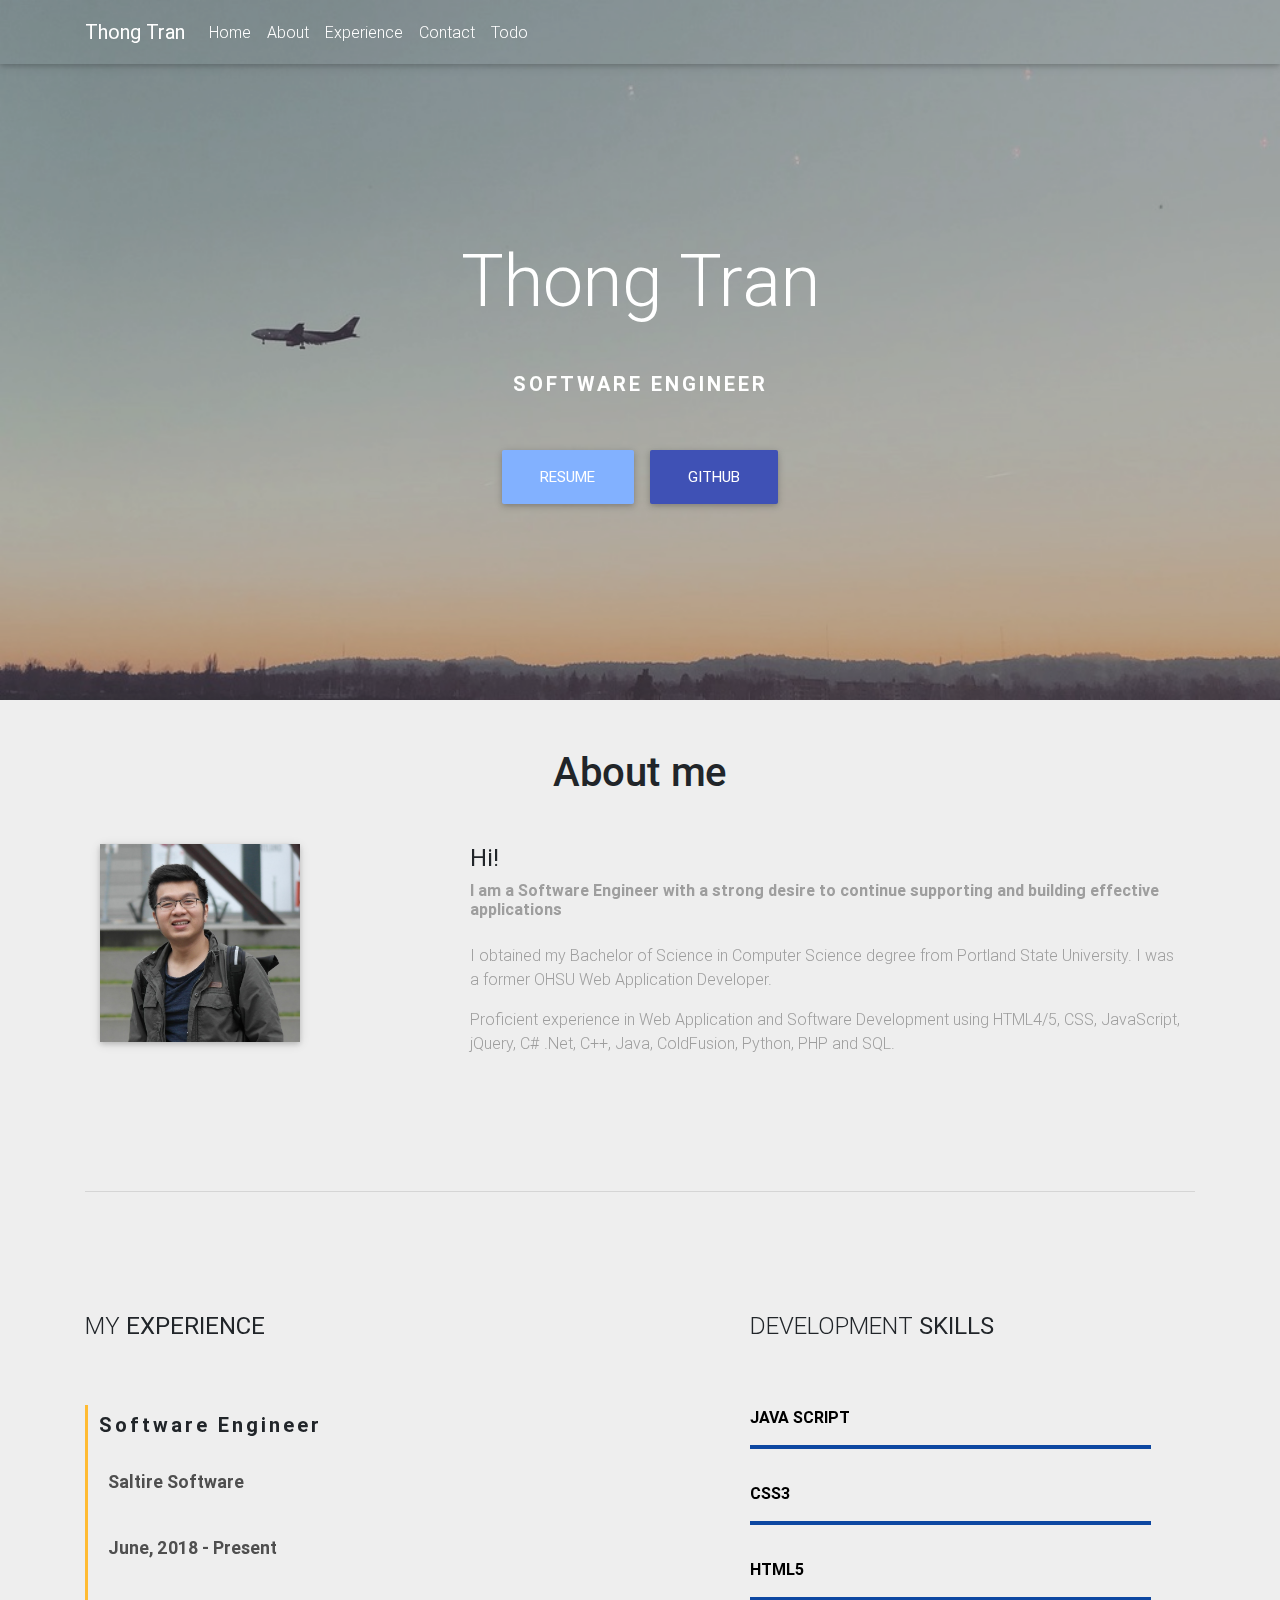
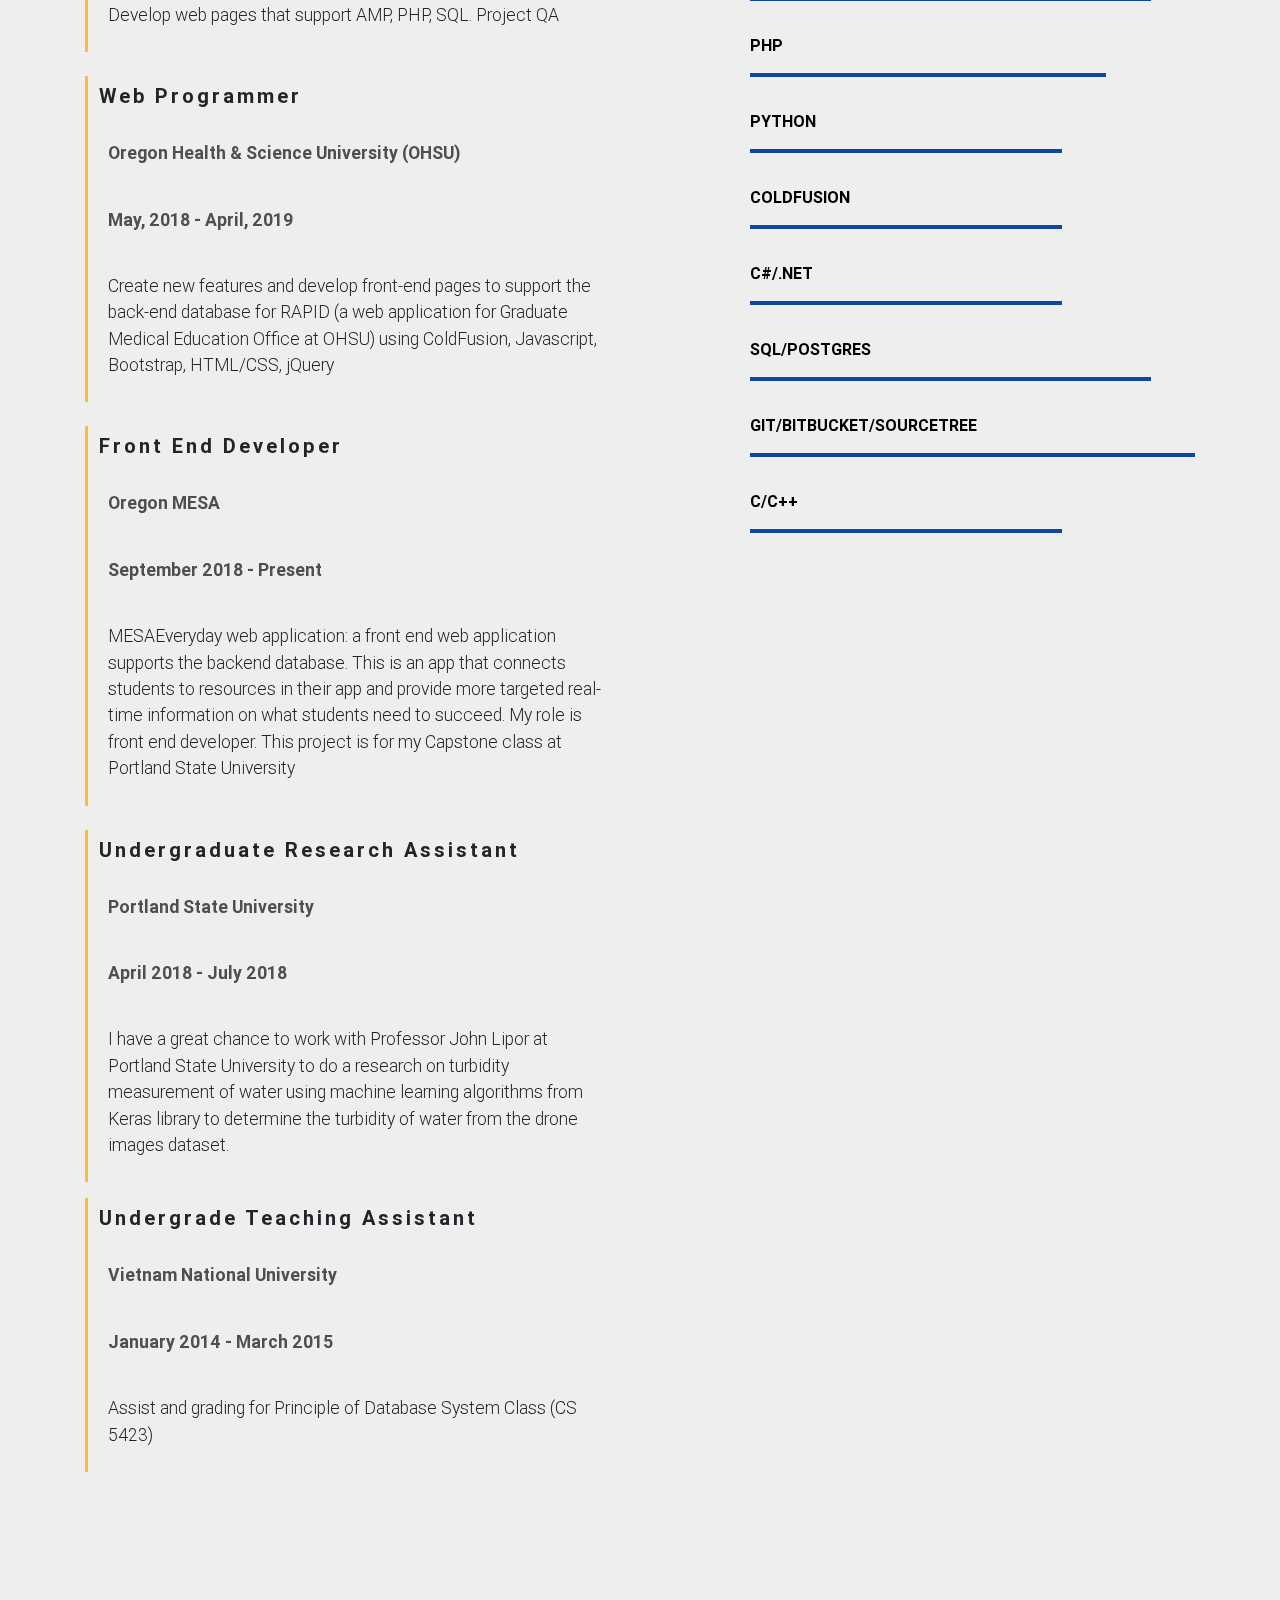
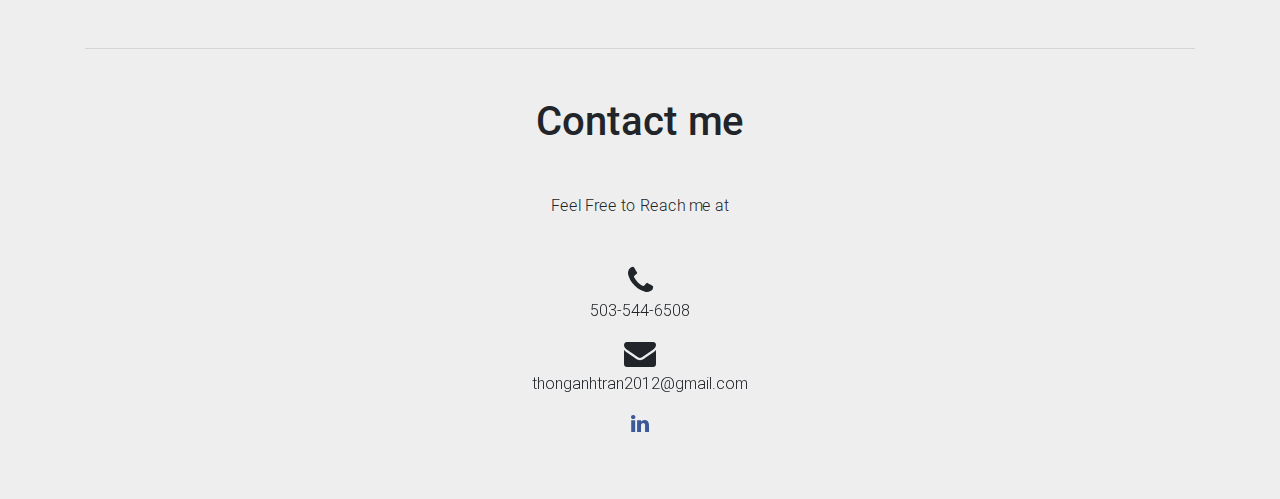
==== index.html @ 439d0660 "add link to todo app" ====
<!DOCTYPE html>
<html lang="en">

<head>
    <meta charset="utf-8">
    <meta name="viewport" content="width=device-width, initial-scale=1, shrink-to-fit=no">
    <meta http-equiv="x-ua-compatible" content="ie=edge">
    <title>Thong Tran Website</title>
    <!-- Font Awesome -->
    <link rel="stylesheet" href="font-awesome-4.7.0/css/font-awesome.min.css">
    <!-- Bootstrap core CSS -->
    <link href="css/bootstrap.min.css" rel="stylesheet">
    <!-- Material Design Bootstrap -->
    <link href="css/mdb.min.css" rel="stylesheet">
    <!-- Your custom styles (optional) -->
    <link href="css/style.css" rel="stylesheet">

    <style>
        html,
        body,
        header,
        .jarallax {
          height: 700px;
        }

        .job-title {
            margin-left: 10px;
        }

        @media (max-width: 740px) {
          html,
          body,
          header,
          .jarallax {
            height: 100vh;
          }
          .col-md-8 {
            margin-top: 20px;
          }
        }

        @media (min-width: 800px) and (max-width: 850px) {
          html,
          body,
          header,
          .jarallax {
            height: 100vh;
          }
        }

        @media (min-width: 560px) and (max-width: 650px) {
          header .jarallax h1 {
            margin-bottom: 1.5rem !important;
          }
          header .jarallax h5 {
            margin-bottom: 1.5rem !important;
          }
        }

        .top-nav-collapse {
            background-color: #3f51b5!important;
        }
        .navbar:not(.top-nav-collapse) {
            background: transparent!important;
        }
        @media (max-width: 768px) {
            .navbar:not(.top-nav-collapse) {
                background: #3f51b5!important;
            }
        }
        @media (min-width: 800px) and (max-width: 850px) {
            .navbar:not(.top-nav-collapse) {
                background: #3f51b5!important;
            }
        }
        h5 {
            letter-spacing: 3px;
        }
    </style>
</head>

<body>

    <!--Main Navigation-->
    <header>

        <!--Navbar-->
        <nav class="navbar navbar-expand-lg navbar-dark fixed-top scrolling-navbar">
            <div class="container smooth-scroll">
                <a class="navbar-brand" href="#"><strong>Thong Tran</strong></a>
                <button class="navbar-toggler" type="button" data-toggle="collapse" data-target="#navbarSupportedContent-7" aria-controls="navbarSupportedContent-7" aria-expanded="false" aria-label="Toggle navigation">
                    <span class="navbar-toggler-icon"></span>
                </button>
                <div class="collapse navbar-collapse" id="navbarSupportedContent-7">
                    <ul class="navbar-nav mr-auto">
                        <li class="nav-item">
                            <a class="nav-link" href="#home">Home</a>
                        </li>
                        <li class="nav-item">
                            <a class="nav-link" href="#team" data-offset="60">About</a>
                        </li>
                        <li class="nav-item">
                            <a class="nav-link" href="#experience" data-offset="60">Experience</a>
                        </li>
                        <li class="nav-item">
                            <a class="nav-link" href="#contact" data-offset="60">Contact</a>
                        </li>
                        <li class="nav-item">
                            <a class="nav-link" href="todo/index.html" data-offset="60">Todo</a>
                        </li>
                    </ul>
                </div>
            </div>
        </nav>
        <!--/.Navbar-->

        <!-- Intro Section -->
        <div id="home" class="view jarallax" data-jarallax='{"speed": 0.2}' style="background-image: url(img/cover.jpg); background-repeat: no-repeat; background-size: cover; background-position: center center;">
            <div class="mask rgba-stylish-light">
              <div class="container h-100 d-flex justify-content-center align-items-center">
                  <div class="row pt-5 mt-3">
                      <div class="col-md-12 mb-3">
                          <div class="intro-info-content text-center">
                              <h1 class="display-3 white-text mb-5 wow fadeInDown" data-wow-delay="0.3s">Thong Tran</h1>
                              <h5 class="text-uppercase white-text mb-5 font-weight-bold wow fadeInDown" data-wow-delay="0.3s">Software Engineer</h5>
                              <a href="https://docs.google.com/document/d/1NX7FctAoQpxr3DlKeBnTtZ0yhEHDxp3qQtQ1vEGj-Fg/edit?usp=sharing" class="btn btn-light-blue btn-lg wow fadeInDown" data-wow-delay="0.3s">Resume</a>
                              <a href="https://github.com/tranthon" class="btn btn-indigo btn-lg wow fadeInDown" data-wow-delay="0.3s">Github</a>
                          </div>
                      </div>
                  </div>
              </div>
            </div>
          </div>
        <!--/.Intro Section -->
    </header>
    <!--Main Navigation-->

    <!-- Main Layout -->
    <main>

        <div class="container">

            <!-- Section: Team v.3 -->
            <section id="team" class="section team-section pb-4 wow fadeIn" data-wow-delay="0.3s">

                <!-- Section heading -->
                <h2 class="text-center my-5 h1">About me</h2>
                <!-- Section description -->
                <p class="text-center mb-5 w-responsive mx-auto"></p>

                <!-- Grid row -->
                <div class="row mb-lg-4 text-center text-md-left">

                    <!-- Grid column -->
                    <div class="col-lg-12 col-md-12 mb-4">

                        <div class="col-md-3 float-left">
                            <div class="avatar mx-auto">
                                <img src="img/SAM_2305-edited.jpg" class="z-depth-1" alt="First sample avatar image">
                            </div>
                        </div>

                        <div class="col-md-8 float-right">
                            <h4><strong>Hi!</strong></h4>
                            <h6 class="font-weight-bold grey-text mb-4">I am a Software Engineer with a strong desire to continue supporting and building effective applications</h6>
                            <p class="grey-text">I obtained my Bachelor of Science in Computer Science degree from Portland State University. I was a former OHSU Web Application Developer. </p>
                            <p class="grey-text">Proficient experience in Web Application and Software Development using HTML4/5, CSS, JavaScript, jQuery, C# .Net, C++, Java, ColdFusion, Python, PHP and SQL. </p>
                        </div>

                    </div>
                    <!-- Grid column -->

                </div>
                <!-- Grid row -->

            </section>
            <!-- Section: Team v.3 -->

            <hr class="my-5">

            <!-- Section: Contact v.2 -->
            <section id="experience" class="section pb-5 wow fadeIn" data-wow-delay="0.3s">

                <!-- First row -->
                    <div class="row py-5">

                        <!--First column-->
                        <div class="col-lg-6 col-md-12 mb-3 wow fadeIn" data-wow-delay="0.4s">

                        <!--Section heading-->
                        <div class="d-flex justify-content-start">
                            <h4 class="text-center text-uppercase mb-5 pb-3 mt-4 wow fadeIn" data-wow-delay="0.2s">My <strong>Experience</strong></h4>
                        </div>

                                <!--Description-->
                                <blockquote class="blockquote bq-warning mb-4">
                                    <div class="row">
                                        <h5 class="job-title font-weight-bold mb-3">Software Engineer</h5>
                                    </div>
                                    <p class="font-weight-bold ml-1 dark-grey-text mb-2">Saltire Software</p>
                                    <p class="font-weight-bold ml-1 dark-grey-text mb-2">June, 2018 - Present</p>
                                    <p class="mb-0 ml-1 light-grey-text">Develop web pages that support AMP, PHP, SQL. Project QA</p>
                                </blockquote>
                                <blockquote class="blockquote bq-warning mb-4">
                                    <div class="row"> 
                                        <h5 class="job-title font-weight-bold mb-3">Web Programmer</h5>
                                    </div>
                                    <p class="font-weight-bold ml-1 dark-grey-text mb-2">Oregon Health & Science University (OHSU)</p>
                                    <p class="font-weight-bold ml-1 dark-grey-text mb-2">May, 2018 - April, 2019</p>
                                    <p class="mb-0 ml-1 light-grey-text">Create new features and develop front-end pages to support the back-end database for RAPID (a web application for Graduate Medical Education Office at OHSU) using ColdFusion, Javascript, Bootstrap, HTML/CSS, jQuery </p>
                                </blockquote>

                                <blockquote class="blockquote bq-warning mt-1 mb-4">
                                    <div class="row">
                                        <h5 class="job-title font-weight-bold mb-3">Front End Developer</h5> </div>
                                    <p class="font-weight-bold ml-1 dark-grey-text mb-2">Oregon MESA</p>    
                                    <p class="font-weight-bold ml-1 dark-grey-text mb-2">September 2018 - Present</p>
                                    <p class="mb-0 ml-1 light-grey-text">MESAEveryday web application: a front end web application supports the backend database. This is an app that connects students to resources in their app and provide more targeted real-time information on what students need to succeed. My role is front end developer. This project is for my Capstone class at Portland State University</p>
                                </blockquote>

                                <blockquote class="blockquote bq-warning">
                                    <div class="row">
                                        <h5 class="job-title font-weight-bold mb-3">Undergraduate Research Assistant</h5> </div>
                                    <p class="font-weight-bold ml-1 dark-grey-text mb-2">Portland State University</p>
                                    <p class="font-weight-bold ml-1 dark-grey-text mb-2"><strong>April 2018 - July 2018</strong></p>
                                    <p class="mb-0 ml-1 light-grey-text">I have a great chance to work with Professor John Lipor at Portland State University to do a research on turbidity measurement of water using machine learning algorithms from Keras library to determine the turbidity of water from the drone images dataset.</p>
                                </blockquote>
                                <blockquote class="blockquote bq-warning">
                                    <div class="row">
                                        <h5 class="job-title font-weight-bold mb-3">Undergrade Teaching Assistant</h5> </div>
                                    <p class="font-weight-bold ml-1 dark-grey-text mb-2">Vietnam National University</p>
                                    <p class="font-weight-bold ml-1 dark-grey-text mb-2"><strong>January 2014 - March 2015</strong></p>
                                    <p class="mb-0 ml-1 light-grey-text">Assist and grading for Principle of Database System Class (CS 5423)</p>
                                </blockquote>

                        </div>
                        <!--/First column-->

                        <!--Second column-->
                        <div class="col-lg-5 offset-lg-1 col-md-12 mb-4 wow fadeIn" data-wow-delay="0.4s">

                        <!--Second heading-->
                        <div class="d-flex justify-content-start">
                            <h4 class="text-center text-uppercase mb-5 pb-3 mt-4 wow fadeIn" data-wow-delay="0.2s">Development <strong>Skills</strong></h4>
                        </div>

                            <!--Description-->
                            <p class="black-text text-uppercase font-weight-bold" align="justify">Java Script</p>
                                <div class="md-progress">
                                    <div class="progress-bar" role="progressbar" style="width: 90%" aria-valuenow="25" aria-valuemin="0" aria-valuemax="100"></div>
                                </div>

                            <p class="black-text text-uppercase font-weight-bold pt-3" align="justify">CSS3</p>
                                <div class="md-progress">
                                    <div class="progress-bar" role="progressbar" style="width: 90%" aria-valuenow="25" aria-valuemin="0" aria-valuemax="100"></div>
                                </div>

                            <p class="black-text text-uppercase font-weight-bold pt-3" align="justify">HTML5</p>
                                <div class="md-progress">
                                    <div class="progress-bar" role="progressbar" style="width: 90%" aria-valuenow="25" aria-valuemin="0" aria-valuemax="100"></div>
                                </div>

                            <p class="black-text text-uppercase font-weight-bold pt-3" align="justify">PHP</p>
                                <div class="md-progress">
                                    <div class="progress-bar" role="progressbar" style="width: 80%" aria-valuenow="25" aria-valuemin="0" aria-valuemax="100"></div>
                                </div>


                            <p class="black-text text-uppercase font-weight-bold pt-3" align="justify">Python</p>
                                <div class="md-progress">
                                    <div class="progress-bar" role="progressbar" style="width: 70%" aria-valuenow="25" aria-valuemin="0" aria-valuemax="100"></div>
                                </div>

                            <p class="black-text text-uppercase font-weight-bold pt-3" align="justify">ColdFusion</p>
                                <div class="md-progress">
                                    <div class="progress-bar" role="progressbar" style="width: 70%" aria-valuenow="25" aria-valuemin="0" aria-valuemax="100"></div>
                                </div>

                            <p class="black-text text-uppercase font-weight-bold pt-3" align="justify">C#/.NET</p>
                                <div class="md-progress">
                                    <div class="progress-bar" role="progressbar" style="width: 70%" aria-valuenow="25" aria-valuemin="0" aria-valuemax="100"></div>
                                </div>

                            <p class="black-text text-uppercase font-weight-bold pt-3" align="justify">SQL/Postgres</p>
                                <div class="md-progress">
                                    <div class="progress-bar" role="progressbar" style="width: 90%" aria-valuenow="25" aria-valuemin="0" aria-valuemax="100"></div>
                                </div>

                            <p class="black-text text-uppercase font-weight-bold pt-3" align="justify">Git/Bitbucket/Sourcetree</p>
                                <div class="md-progress">
                                    <div class="progress-bar" role="progressbar" style="width: 100%" aria-valuenow="25" aria-valuemin="0" aria-valuemax="100"></div>
                                </div>

                            <p class="black-text text-uppercase font-weight-bold pt-3" align="justify">C/C++</p>
                                <div class="md-progress">
                                    <div class="progress-bar" role="progressbar" style="width: 70%" aria-valuenow="25" aria-valuemin="0" aria-valuemax="100"></div>
                                </div>

                        </div>
                        <!--/Second column-->

                    </div>
                    <!--/First row-->

            </section>
            <!-- Section: Contact v.2 -->

            <hr class="my-5">

            <!-- Section: Contact v.2 -->
            <section id="contact" class="section pb-5 wow fadeIn" data-wow-delay="0.3s">

                <!-- Section heading -->
                <h2 class="text-center my-5 h1">Contact me</h2>
                <!-- Section description -->
                <p class="text-center mb-5 w-responsive mx-auto">Feel Free to Reach me at</p>

                <div class="row">

                    <!-- Grid column -->
                    <div class="col-md-12 col-xl-12">
                        <ul class="contact-icons list-unstyled text-center">
                            <li><i class="fa fa-phone fa-2x"></i>
                                <p><a>503-544-6508</a></p>
                            </li>

                            <li><i class="fa fa-envelope fa-2x"></i>
                                <p><a>thonganhtran2012@gmail.com</a></p>
                            </li>
                            <li>
                                <p><a href="https://www.linkedin.com/in/tranthon" class="p-2 m-2 fa-lg fb-ic"><i class="fa fa-linkedin"> </i></a></p>
                            </li>
                        </ul>
                    </div>
                    <!-- Grid column -->

                </div>

            </section>
            <!-- Section: Contact v.2 -->

        </div>

    </main>
    <!-- Main Layout -->

    <!-- SCRIPTS -->
    <!-- JQuery -->
    <script type="text/javascript" src="js/jquery-3.3.1.min.js"></script>
    <!-- Bootstrap tooltips -->
    <script type="text/javascript" src="js/popper.min.js"></script>
    <!-- Bootstrap core JavaScript -->
    <script type="text/javascript" src="js/bootstrap.min.js"></script>
    <!-- MDB core JavaScript -->
    <script type="text/javascript" src="js/mdb.min.js"></script>

    <script>
        new WOW().init();

        // MDB Lightbox Init
        $(function () {
            $("#mdb-lightbox-ui").load("mdb-addons/mdb-lightbox-ui.html");
        });

    </script>

    <div class="hiddendiv common"></div>
</body>

</html>
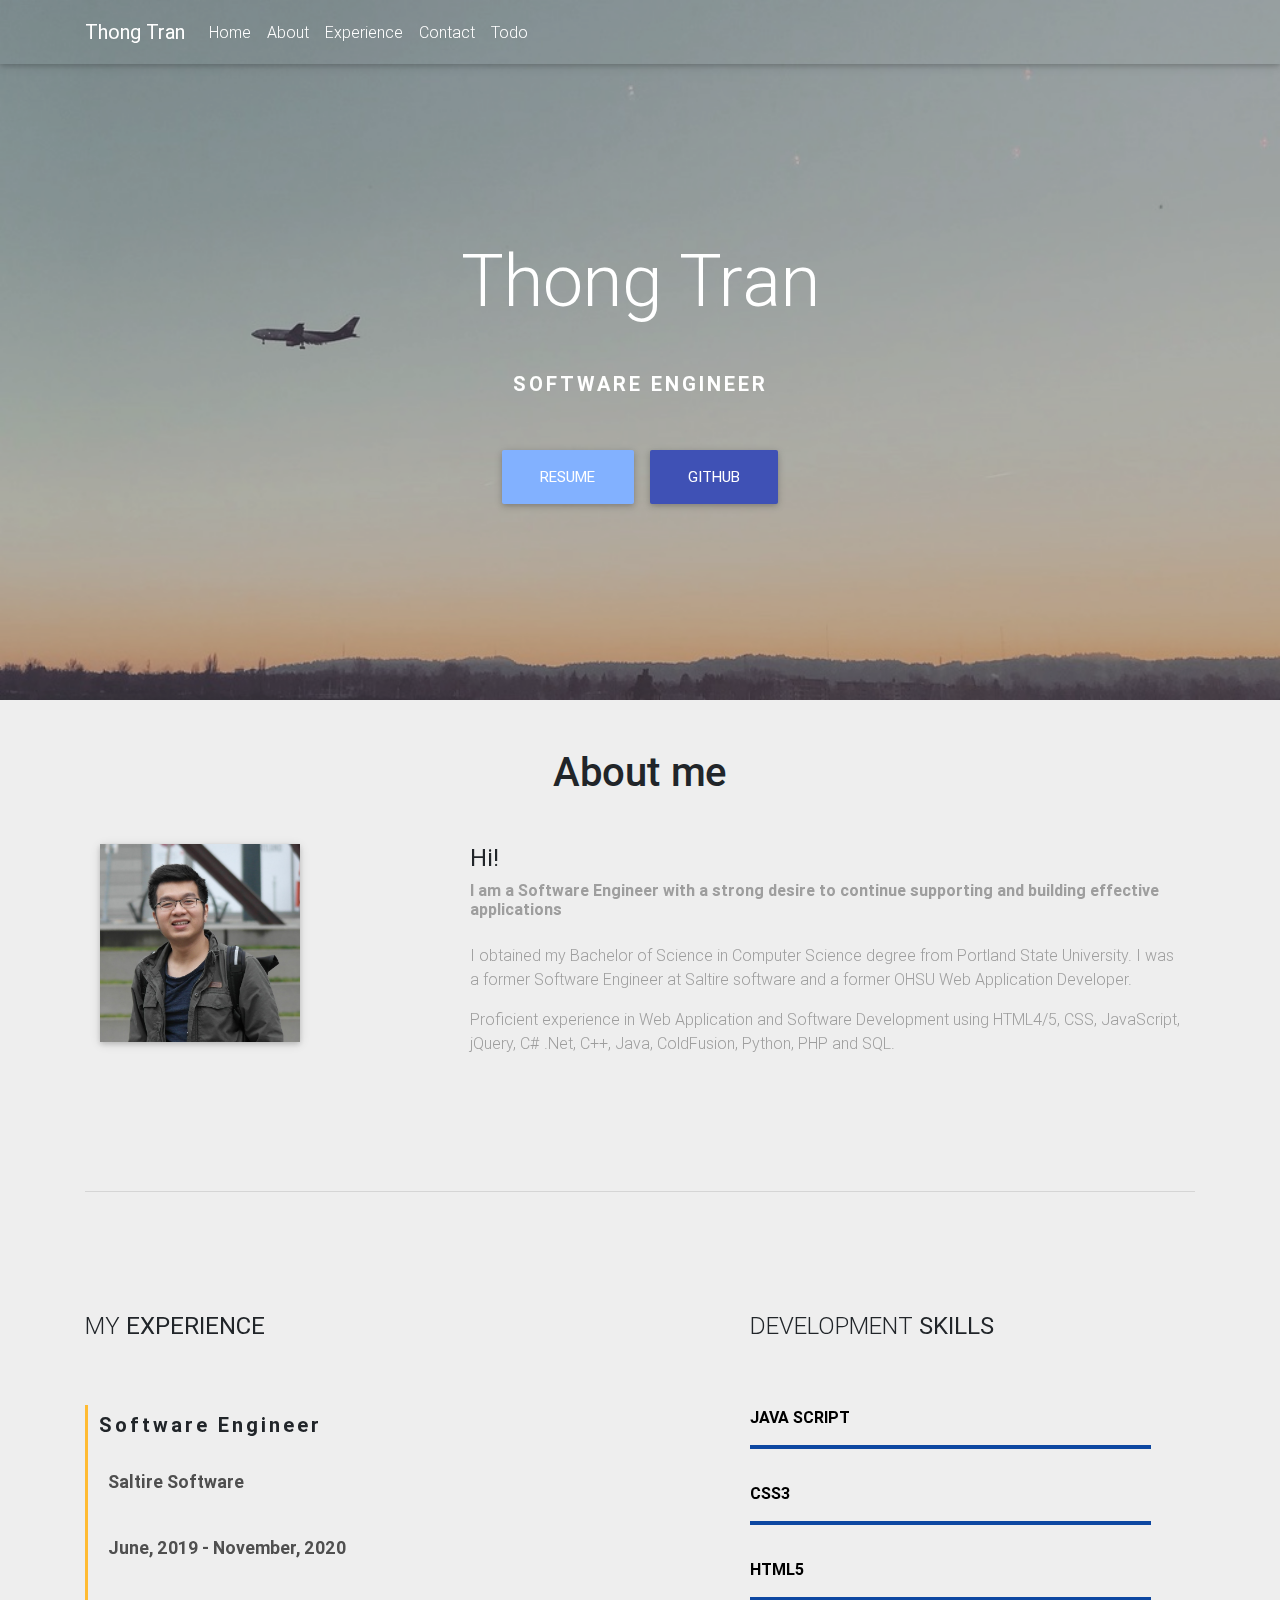
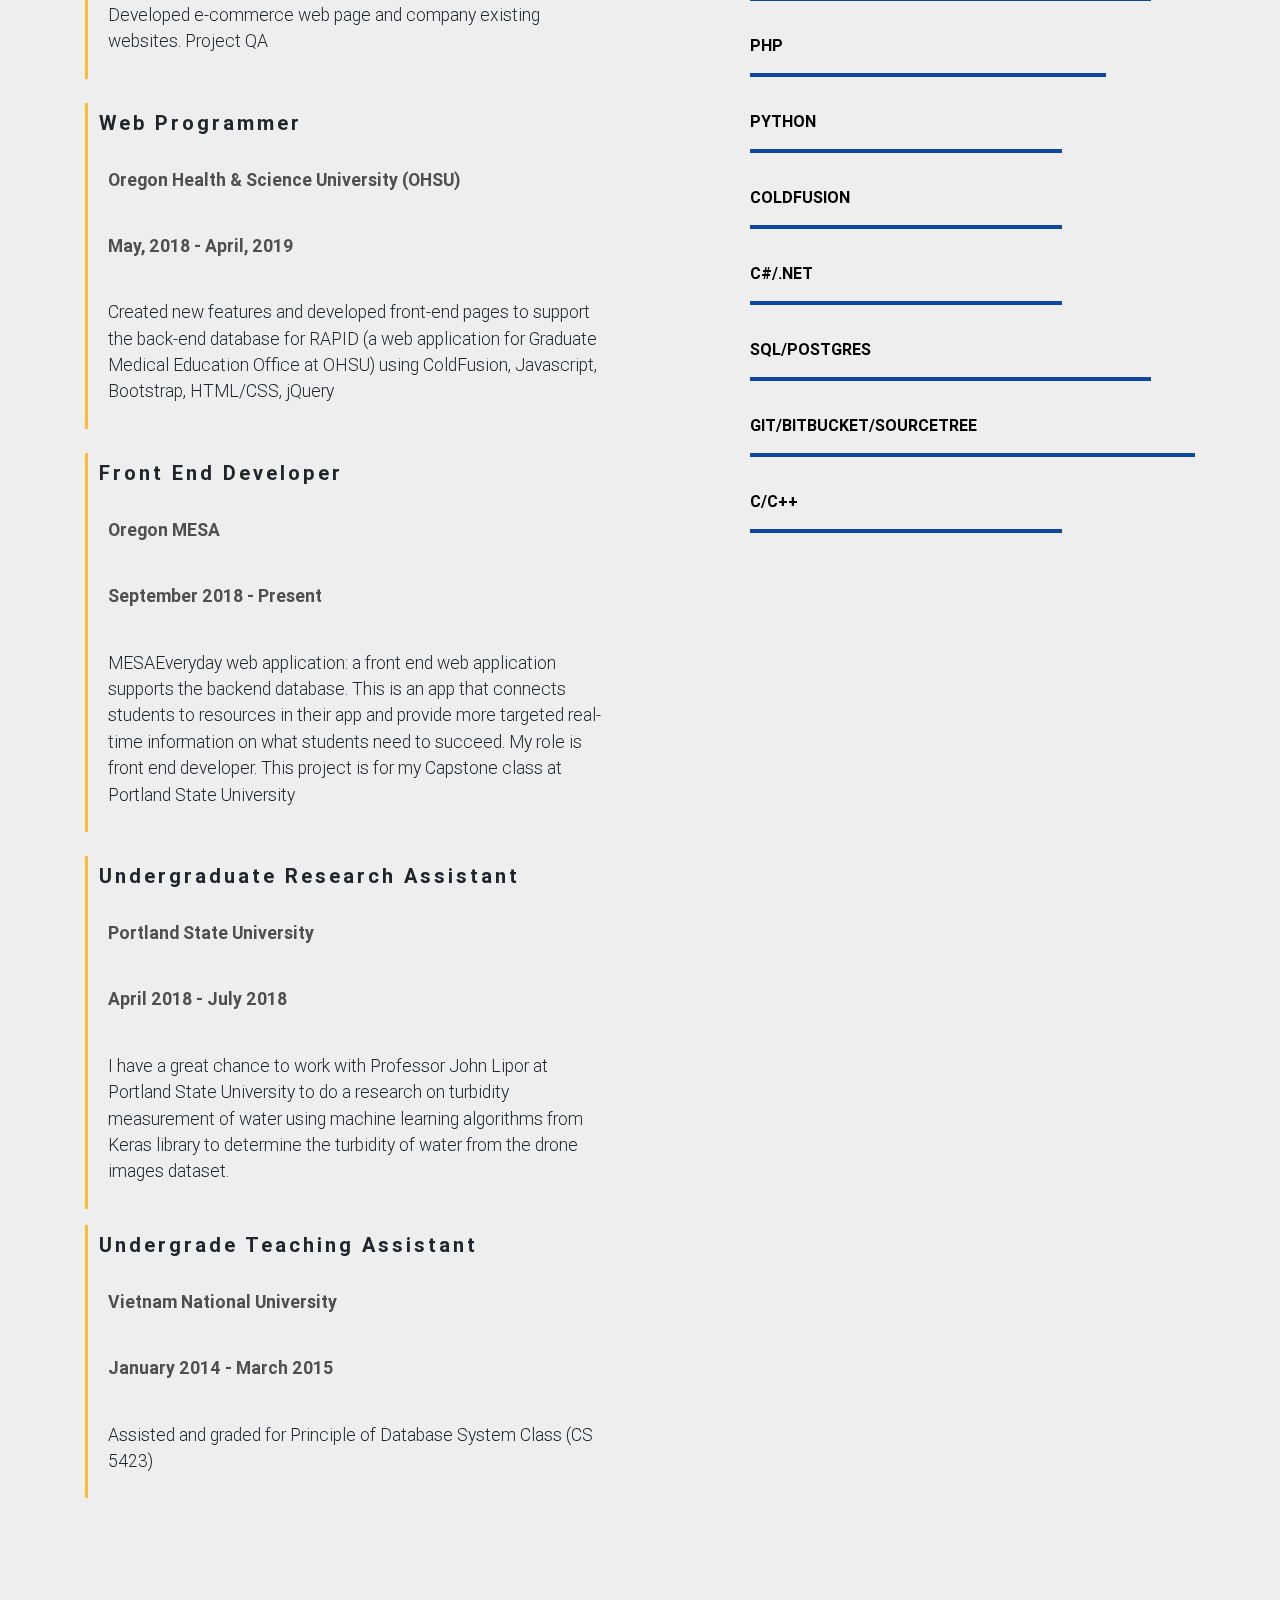
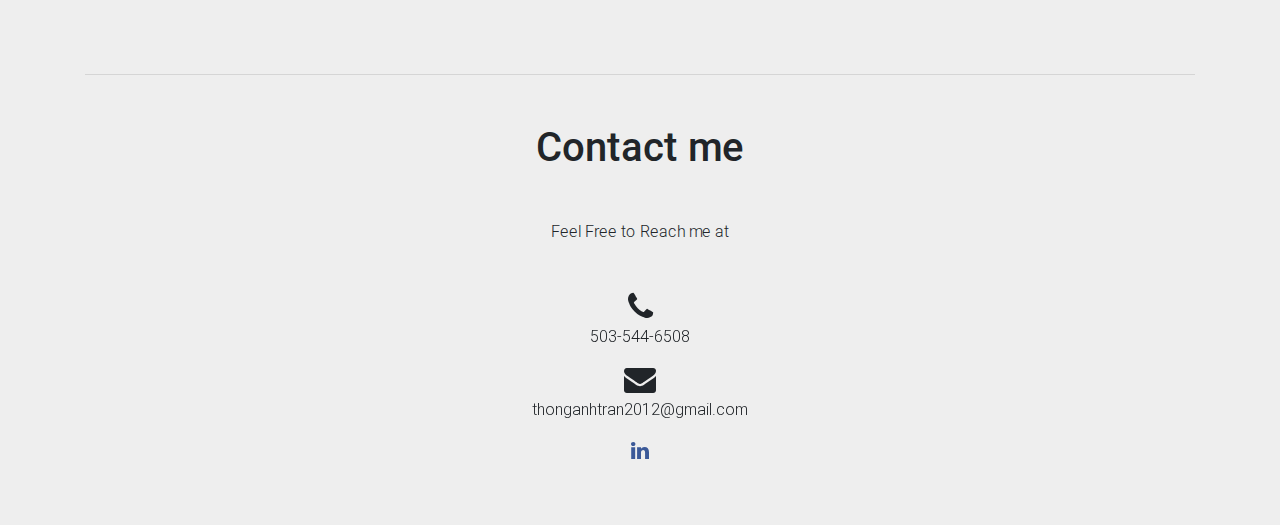
==== commit 5126bdbe: "updated portfolio" ====
--- a/index.html
+++ b/index.html
@@ -163,7 +163,7 @@
                         <div class="col-md-8 float-right">
                             <h4><strong>Hi!</strong></h4>
                             <h6 class="font-weight-bold grey-text mb-4">I am a Software Engineer with a strong desire to continue supporting and building effective applications</h6>
-                            <p class="grey-text">I obtained my Bachelor of Science in Computer Science degree from Portland State University. I was a former OHSU Web Application Developer. </p>
+                            <p class="grey-text">I obtained my Bachelor of Science in Computer Science degree from Portland State University. I was a former Software Engineer at Saltire software and a former OHSU Web Application Developer. </p>
                             <p class="grey-text">Proficient experience in Web Application and Software Development using HTML4/5, CSS, JavaScript, jQuery, C# .Net, C++, Java, ColdFusion, Python, PHP and SQL. </p>
                         </div>
 
@@ -198,8 +198,8 @@
                                         <h5 class="job-title font-weight-bold mb-3">Software Engineer</h5>
                                     </div>
                                     <p class="font-weight-bold ml-1 dark-grey-text mb-2">Saltire Software</p>
-                                    <p class="font-weight-bold ml-1 dark-grey-text mb-2">June, 2018 - Present</p>
-                                    <p class="mb-0 ml-1 light-grey-text">Develop web pages that support AMP, PHP, SQL. Project QA</p>
+                                    <p class="font-weight-bold ml-1 dark-grey-text mb-2">June, 2019 - November, 2020</p>
+                                    <p class="mb-0 ml-1 light-grey-text">Developed e-commerce web page and company existing websites. Project QA</p>
                                 </blockquote>
                                 <blockquote class="blockquote bq-warning mb-4">
                                     <div class="row"> 
@@ -207,7 +207,7 @@
                                     </div>
                                     <p class="font-weight-bold ml-1 dark-grey-text mb-2">Oregon Health & Science University (OHSU)</p>
                                     <p class="font-weight-bold ml-1 dark-grey-text mb-2">May, 2018 - April, 2019</p>
-                                    <p class="mb-0 ml-1 light-grey-text">Create new features and develop front-end pages to support the back-end database for RAPID (a web application for Graduate Medical Education Office at OHSU) using ColdFusion, Javascript, Bootstrap, HTML/CSS, jQuery </p>
+                                    <p class="mb-0 ml-1 light-grey-text">Created new features and developed front-end pages to support the back-end database for RAPID (a web application for Graduate Medical Education Office at OHSU) using ColdFusion, Javascript, Bootstrap, HTML/CSS, jQuery </p>
                                 </blockquote>
 
                                 <blockquote class="blockquote bq-warning mt-1 mb-4">
@@ -230,7 +230,7 @@
                                         <h5 class="job-title font-weight-bold mb-3">Undergrade Teaching Assistant</h5> </div>
                                     <p class="font-weight-bold ml-1 dark-grey-text mb-2">Vietnam National University</p>
                                     <p class="font-weight-bold ml-1 dark-grey-text mb-2"><strong>January 2014 - March 2015</strong></p>
-                                    <p class="mb-0 ml-1 light-grey-text">Assist and grading for Principle of Database System Class (CS 5423)</p>
+                                    <p class="mb-0 ml-1 light-grey-text">Assisted and graded for Principle of Database System Class (CS 5423)</p>
                                 </blockquote>
 
                         </div>
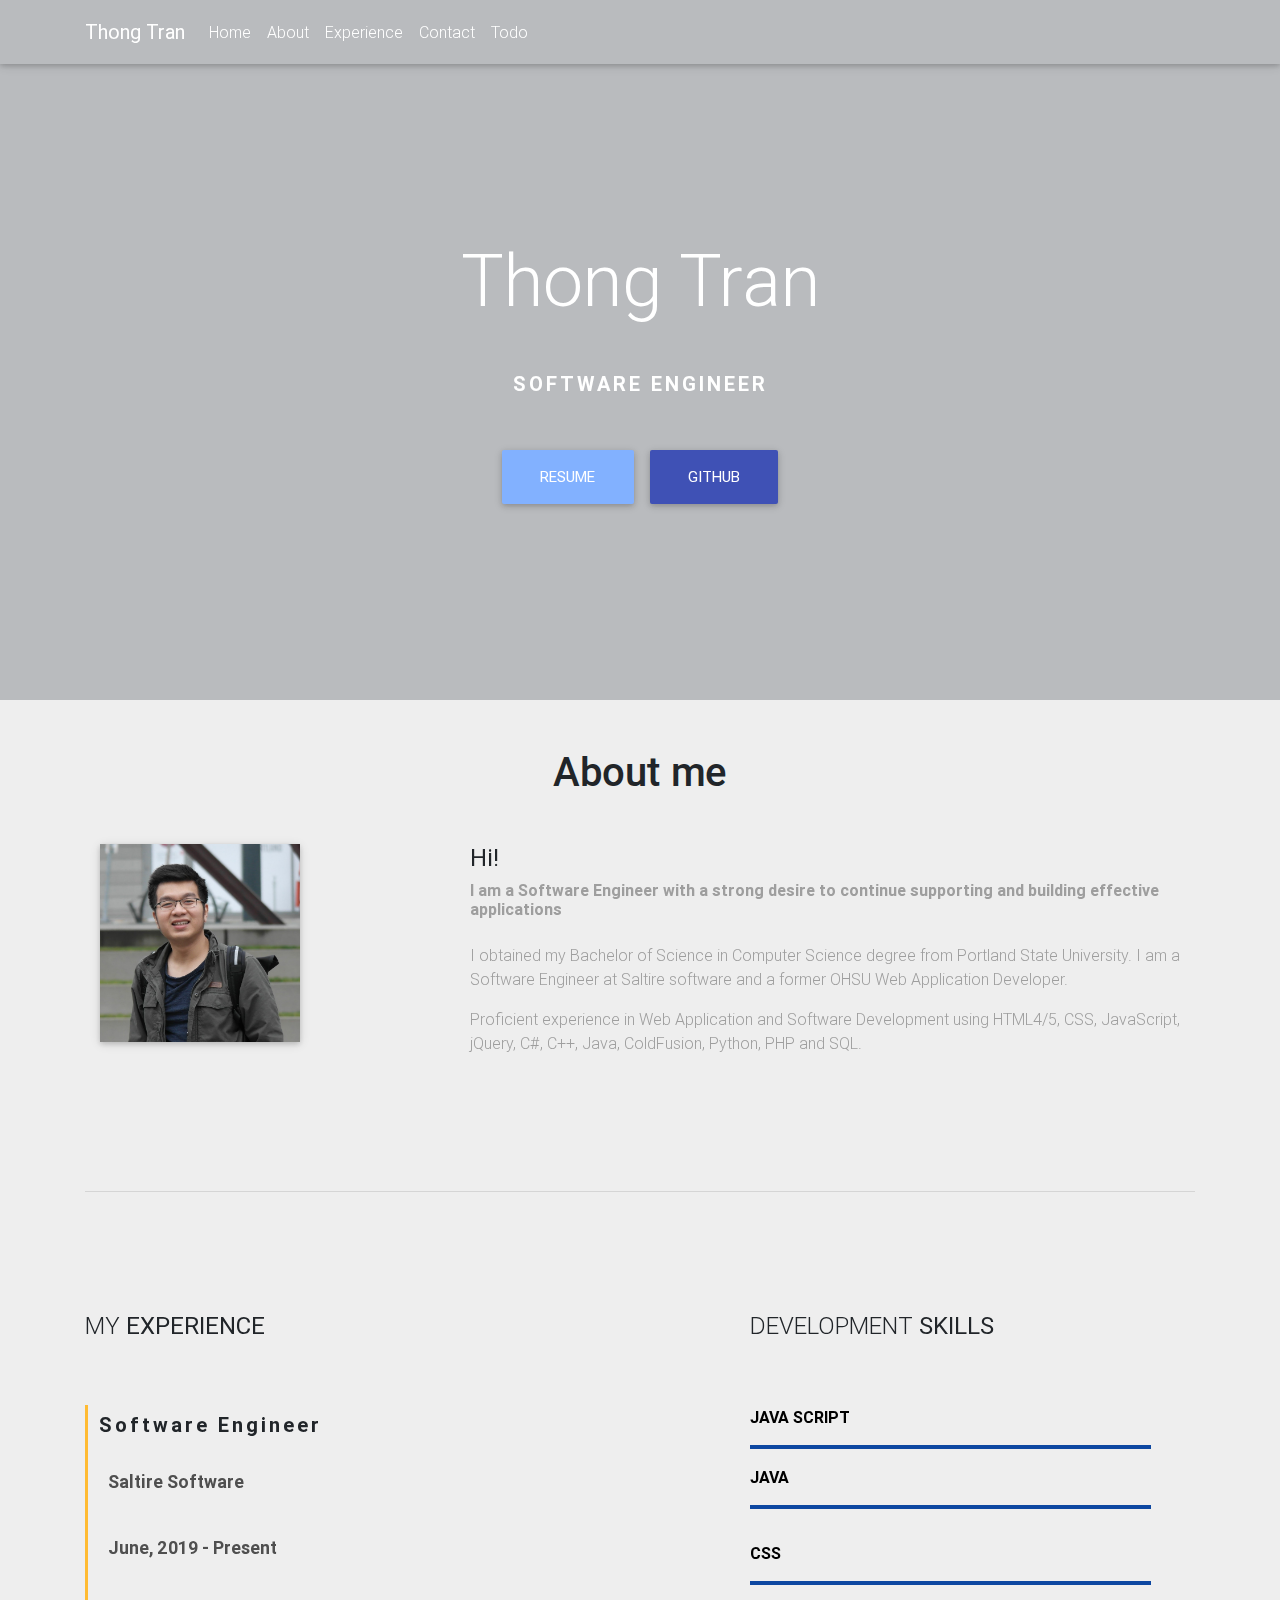
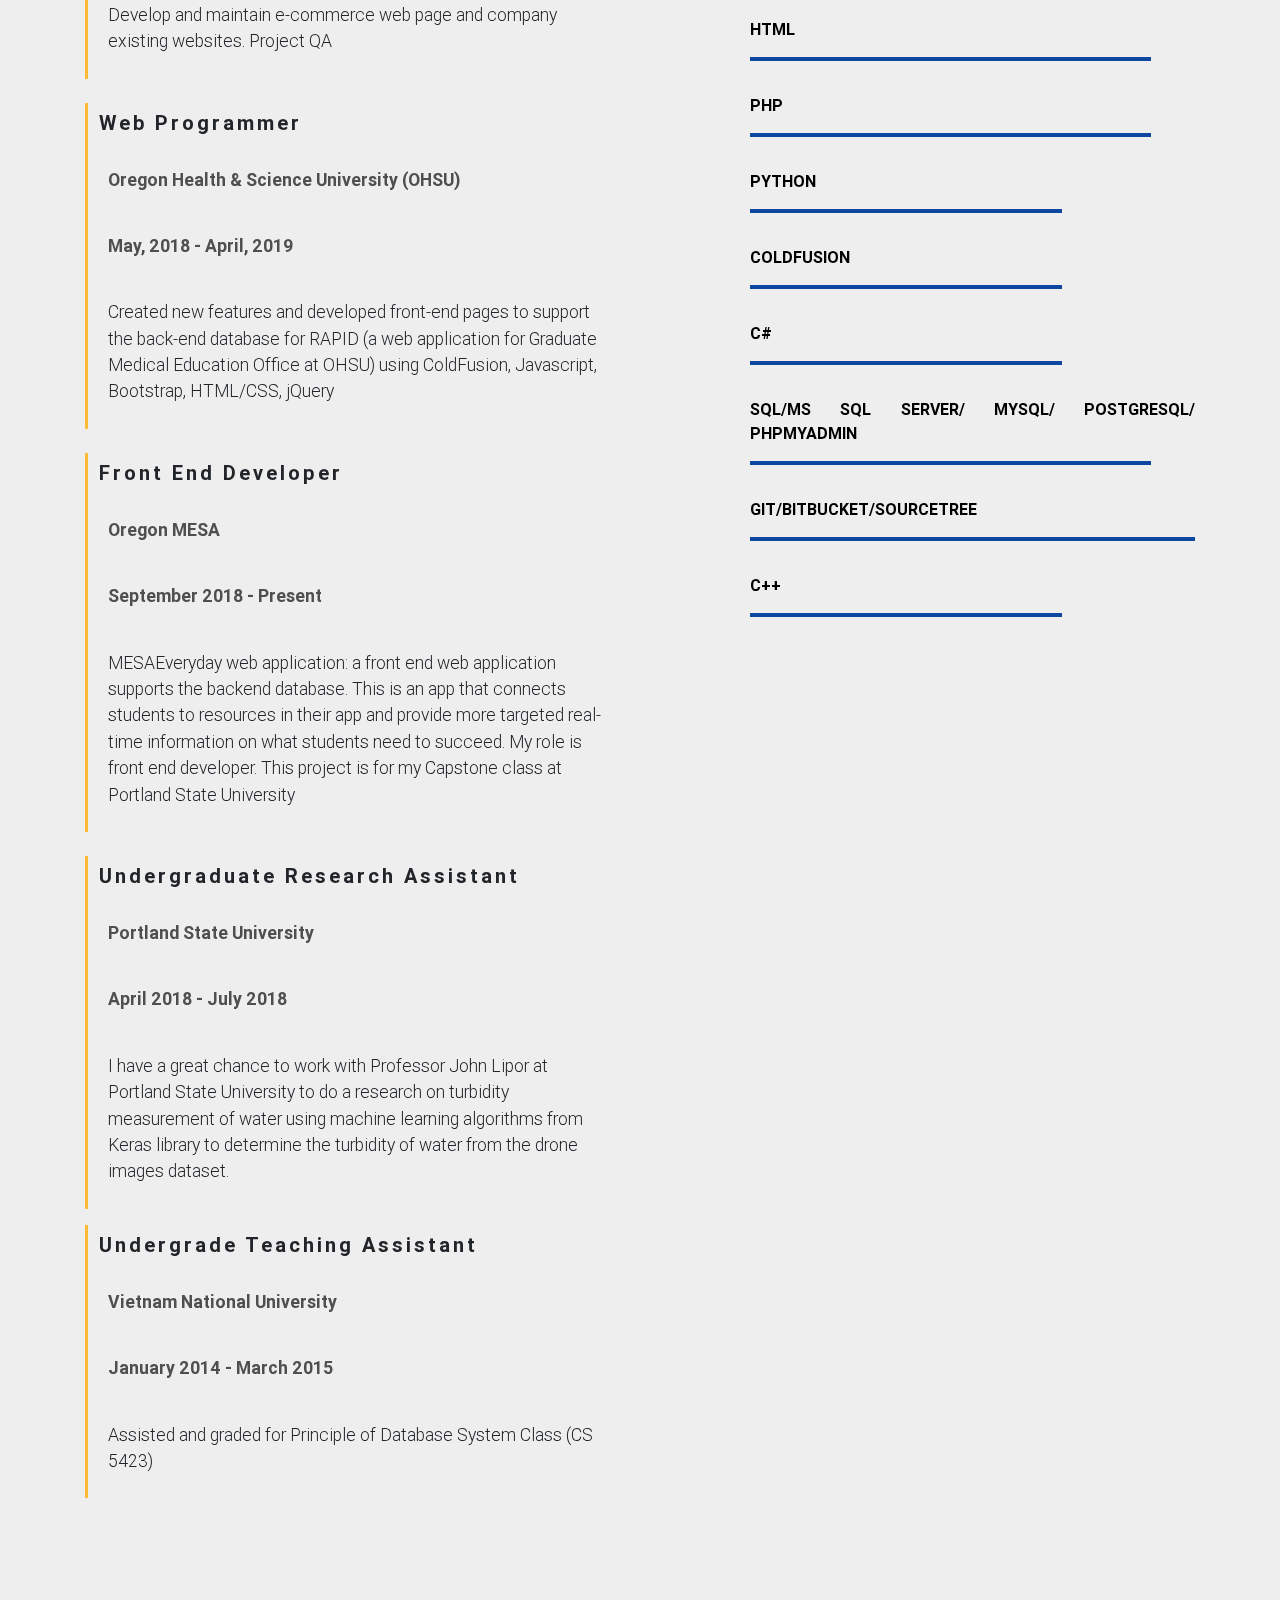
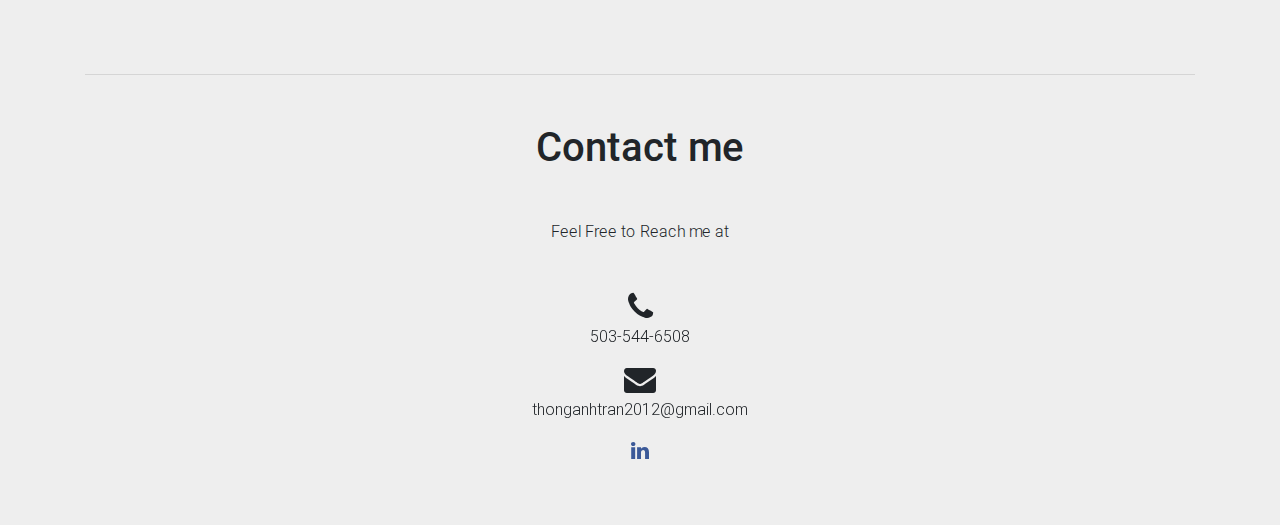
==== commit 1b2c227f: "update website" ====
--- a/index.html
+++ b/index.html
@@ -12,71 +12,8 @@
     <link href="css/bootstrap.min.css" rel="stylesheet">
     <!-- Material Design Bootstrap -->
     <link href="css/mdb.min.css" rel="stylesheet">
-    <!-- Your custom styles (optional) -->
+    <!-- custom styles -->
     <link href="css/style.css" rel="stylesheet">
-
-    <style>
-        html,
-        body,
-        header,
-        .jarallax {
-          height: 700px;
-        }
-
-        .job-title {
-            margin-left: 10px;
-        }
-
-        @media (max-width: 740px) {
-          html,
-          body,
-          header,
-          .jarallax {
-            height: 100vh;
-          }
-          .col-md-8 {
-            margin-top: 20px;
-          }
-        }
-
-        @media (min-width: 800px) and (max-width: 850px) {
-          html,
-          body,
-          header,
-          .jarallax {
-            height: 100vh;
-          }
-        }
-
-        @media (min-width: 560px) and (max-width: 650px) {
-          header .jarallax h1 {
-            margin-bottom: 1.5rem !important;
-          }
-          header .jarallax h5 {
-            margin-bottom: 1.5rem !important;
-          }
-        }
-
-        .top-nav-collapse {
-            background-color: #3f51b5!important;
-        }
-        .navbar:not(.top-nav-collapse) {
-            background: transparent!important;
-        }
-        @media (max-width: 768px) {
-            .navbar:not(.top-nav-collapse) {
-                background: #3f51b5!important;
-            }
-        }
-        @media (min-width: 800px) and (max-width: 850px) {
-            .navbar:not(.top-nav-collapse) {
-                background: #3f51b5!important;
-            }
-        }
-        h5 {
-            letter-spacing: 3px;
-        }
-    </style>
 </head>
 
 <body>
@@ -114,8 +51,8 @@
         </nav>
         <!--/.Navbar-->
 
-        <!-- Intro Section -->
-        <div id="home" class="view jarallax" data-jarallax='{"speed": 0.2}' style="background-image: url(img/cover.jpg); background-repeat: no-repeat; background-size: cover; background-position: center center;">
+        <!-- Intro -->
+        <div id="home" class="view jarallax" data-jarallax='{"speed": 0.2}'>
             <div class="mask rgba-stylish-light">
               <div class="container h-100 d-flex justify-content-center align-items-center">
                   <div class="row pt-5 mt-3">
@@ -131,7 +68,7 @@
               </div>
             </div>
           </div>
-        <!--/.Intro Section -->
+        <!--/.Intro -->
     </header>
     <!--Main Navigation-->
 
@@ -140,7 +77,7 @@
 
         <div class="container">
 
-            <!-- Section: Team v.3 -->
+            <!-- Section -->
             <section id="team" class="section team-section pb-4 wow fadeIn" data-wow-delay="0.3s">
 
                 <!-- Section heading -->
@@ -163,8 +100,8 @@
                         <div class="col-md-8 float-right">
                             <h4><strong>Hi!</strong></h4>
                             <h6 class="font-weight-bold grey-text mb-4">I am a Software Engineer with a strong desire to continue supporting and building effective applications</h6>
-                            <p class="grey-text">I obtained my Bachelor of Science in Computer Science degree from Portland State University. I was a former Software Engineer at Saltire software and a former OHSU Web Application Developer. </p>
-                            <p class="grey-text">Proficient experience in Web Application and Software Development using HTML4/5, CSS, JavaScript, jQuery, C# .Net, C++, Java, ColdFusion, Python, PHP and SQL. </p>
+                            <p class="grey-text">I obtained my Bachelor of Science in Computer Science degree from Portland State University. I am a Software Engineer at Saltire software and a former OHSU Web Application Developer. </p>
+                            <p class="grey-text">Proficient experience in Web Application and Software Development using HTML4/5, CSS, JavaScript, jQuery, C#, C++, Java, ColdFusion, Python, PHP and SQL. </p>
                         </div>
 
                     </div>
@@ -174,11 +111,11 @@
                 <!-- Grid row -->
 
             </section>
-            <!-- Section: Team v.3 -->
+            <!-- Section -->
 
             <hr class="my-5">
 
-            <!-- Section: Contact v.2 -->
+            <!-- Section -->
             <section id="experience" class="section pb-5 wow fadeIn" data-wow-delay="0.3s">
 
                 <!-- First row -->
@@ -198,8 +135,8 @@
                                         <h5 class="job-title font-weight-bold mb-3">Software Engineer</h5>
                                     </div>
                                     <p class="font-weight-bold ml-1 dark-grey-text mb-2">Saltire Software</p>
-                                    <p class="font-weight-bold ml-1 dark-grey-text mb-2">June, 2019 - November, 2020</p>
-                                    <p class="mb-0 ml-1 light-grey-text">Developed e-commerce web page and company existing websites. Project QA</p>
+                                    <p class="font-weight-bold ml-1 dark-grey-text mb-2">June, 2019 - Present</p>
+                                    <p class="mb-0 ml-1 light-grey-text">Develop and maintain e-commerce web page and company existing websites. Project QA</p>
                                 </blockquote>
                                 <blockquote class="blockquote bq-warning mb-4">
                                     <div class="row"> 
@@ -250,19 +187,24 @@
                                     <div class="progress-bar" role="progressbar" style="width: 90%" aria-valuenow="25" aria-valuemin="0" aria-valuemax="100"></div>
                                 </div>
 
-                            <p class="black-text text-uppercase font-weight-bold pt-3" align="justify">CSS3</p>
-                                <div class="md-progress">
-                                    <div class="progress-bar" role="progressbar" style="width: 90%" aria-valuenow="25" aria-valuemin="0" aria-valuemax="100"></div>
-                                </div>
-
-                            <p class="black-text text-uppercase font-weight-bold pt-3" align="justify">HTML5</p>
+                            <p class="black-text text-uppercase font-weight-bold" align="justify">Java</p>
+                                <div class="md-progress">
+                                    <div class="progress-bar" role="progressbar" style="width: 90%" aria-valuenow="25" aria-valuemin="0" aria-valuemax="100"></div>
+                                </div>
+
+                            <p class="black-text text-uppercase font-weight-bold pt-3" align="justify">CSS</p>
+                                <div class="md-progress">
+                                    <div class="progress-bar" role="progressbar" style="width: 90%" aria-valuenow="25" aria-valuemin="0" aria-valuemax="100"></div>
+                                </div>
+
+                            <p class="black-text text-uppercase font-weight-bold pt-3" align="justify">HTML</p>
                                 <div class="md-progress">
                                     <div class="progress-bar" role="progressbar" style="width: 90%" aria-valuenow="25" aria-valuemin="0" aria-valuemax="100"></div>
                                 </div>
 
                             <p class="black-text text-uppercase font-weight-bold pt-3" align="justify">PHP</p>
                                 <div class="md-progress">
-                                    <div class="progress-bar" role="progressbar" style="width: 80%" aria-valuenow="25" aria-valuemin="0" aria-valuemax="100"></div>
+                                    <div class="progress-bar" role="progressbar" style="width: 90%" aria-valuenow="25" aria-valuemin="0" aria-valuemax="100"></div>
                                 </div>
 
 
@@ -276,12 +218,12 @@
                                     <div class="progress-bar" role="progressbar" style="width: 70%" aria-valuenow="25" aria-valuemin="0" aria-valuemax="100"></div>
                                 </div>
 
-                            <p class="black-text text-uppercase font-weight-bold pt-3" align="justify">C#/.NET</p>
+                            <p class="black-text text-uppercase font-weight-bold pt-3" align="justify">C#</p>
                                 <div class="md-progress">
                                     <div class="progress-bar" role="progressbar" style="width: 70%" aria-valuenow="25" aria-valuemin="0" aria-valuemax="100"></div>
                                 </div>
 
-                            <p class="black-text text-uppercase font-weight-bold pt-3" align="justify">SQL/Postgres</p>
+                            <p class="black-text text-uppercase font-weight-bold pt-3" align="justify">SQL/MS SQL Server/ MySQL/ PostgreSQL/ phpMyAdmin</p>
                                 <div class="md-progress">
                                     <div class="progress-bar" role="progressbar" style="width: 90%" aria-valuenow="25" aria-valuemin="0" aria-valuemax="100"></div>
                                 </div>
@@ -291,7 +233,7 @@
                                     <div class="progress-bar" role="progressbar" style="width: 100%" aria-valuenow="25" aria-valuemin="0" aria-valuemax="100"></div>
                                 </div>
 
-                            <p class="black-text text-uppercase font-weight-bold pt-3" align="justify">C/C++</p>
+                            <p class="black-text text-uppercase font-weight-bold pt-3" align="justify">C++</p>
                                 <div class="md-progress">
                                     <div class="progress-bar" role="progressbar" style="width: 70%" aria-valuenow="25" aria-valuemin="0" aria-valuemax="100"></div>
                                 </div>
@@ -303,11 +245,11 @@
                     <!--/First row-->
 
             </section>
-            <!-- Section: Contact v.2 -->
+            <!-- Section -->
 
             <hr class="my-5">
 
-            <!-- Section: Contact v.2 -->
+            <!-- Section -->
             <section id="contact" class="section pb-5 wow fadeIn" data-wow-delay="0.3s">
 
                 <!-- Section heading -->
@@ -337,7 +279,7 @@
                 </div>
 
             </section>
-            <!-- Section: Contact v.2 -->
+            <!-- Section -->
 
         </div>
 
--- a/css/style.css
+++ b/css/style.css
@@ -0,0 +1,67 @@
+html,
+body,
+header,
+.jarallax {
+  height: 700px;
+}
+
+.job-title {
+    margin-left: 10px;
+}
+
+@media (max-width: 740px) {
+  html,
+  body,
+  header,
+  .jarallax {
+    height: 100vh;
+  }
+  .col-md-8 {
+    margin-top: 20px;
+  }
+}
+
+@media (min-width: 800px) and (max-width: 850px) {
+  html,
+  body,
+  header,
+  .jarallax {
+    height: 100vh;
+  }
+}
+
+@media (min-width: 560px) and (max-width: 650px) {
+  header .jarallax h1 {
+    margin-bottom: 1.5rem !important;
+  }
+  header .jarallax h5 {
+    margin-bottom: 1.5rem !important;
+  }
+}
+
+.top-nav-collapse {
+    background-color: #3f51b5!important;
+}
+.navbar:not(.top-nav-collapse) {
+    background: transparent!important;
+}
+@media (max-width: 768px) {
+    .navbar:not(.top-nav-collapse) {
+        background: #3f51b5!important;
+    }
+}
+@media (min-width: 800px) and (max-width: 850px) {
+    .navbar:not(.top-nav-collapse) {
+        background: #3f51b5!important;
+    }
+}
+h5 {
+    letter-spacing: 3px;
+}
+
+#home {
+  background-image: url(img/cover.jpg); 
+  background-repeat: no-repeat; 
+  background-size: cover; 
+  background-position: center center;
+}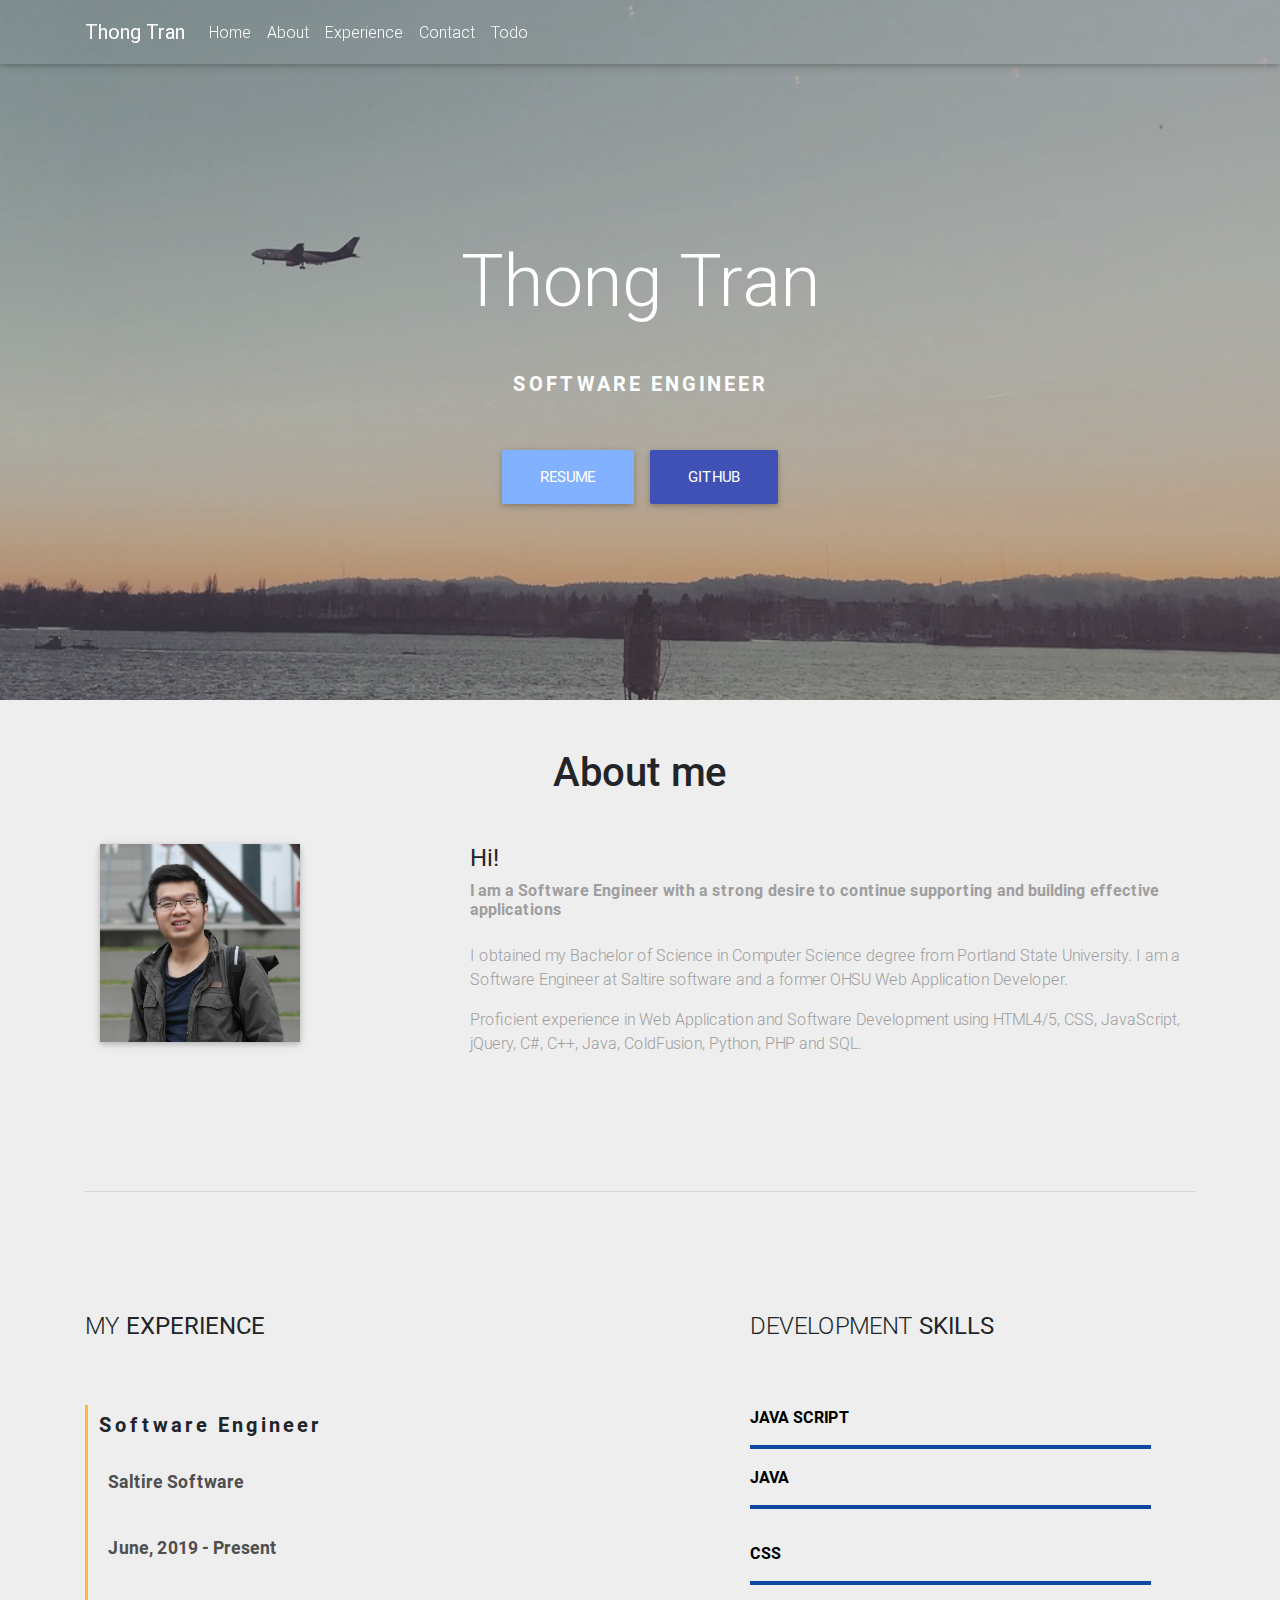
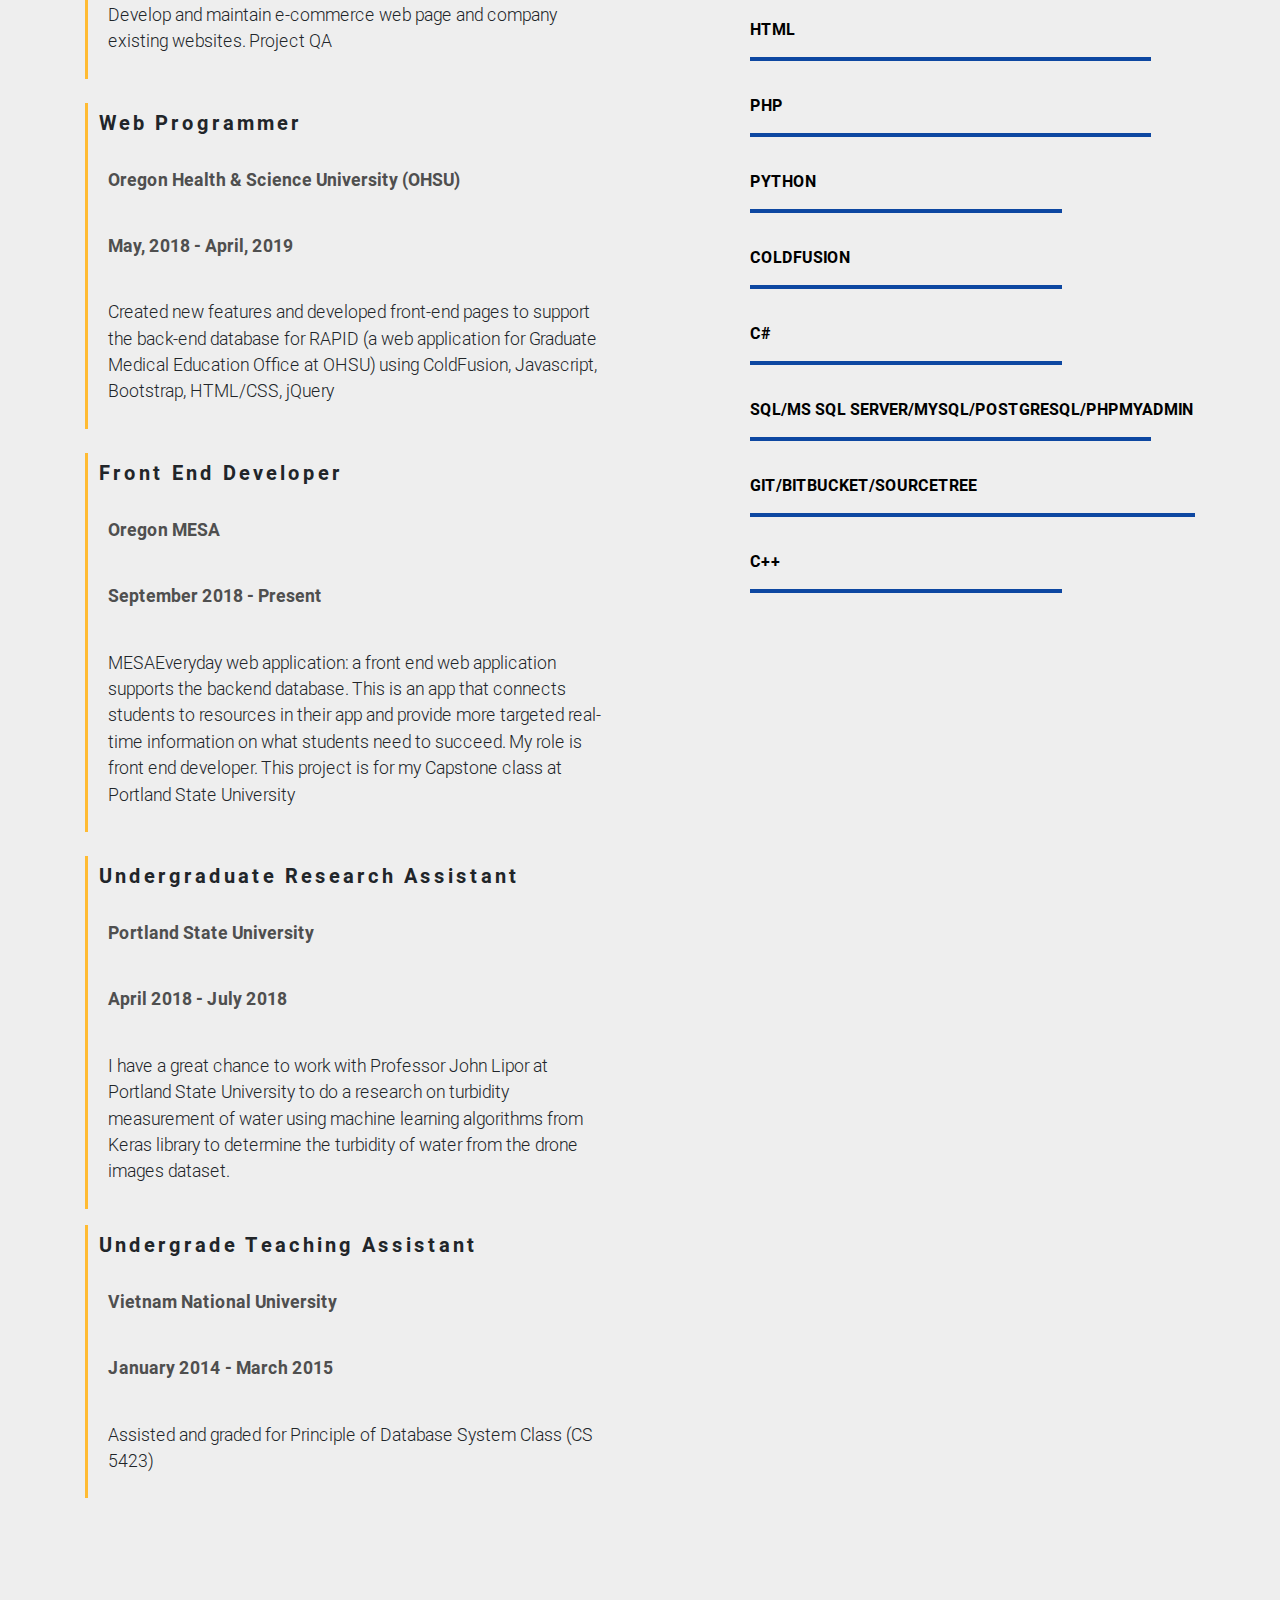
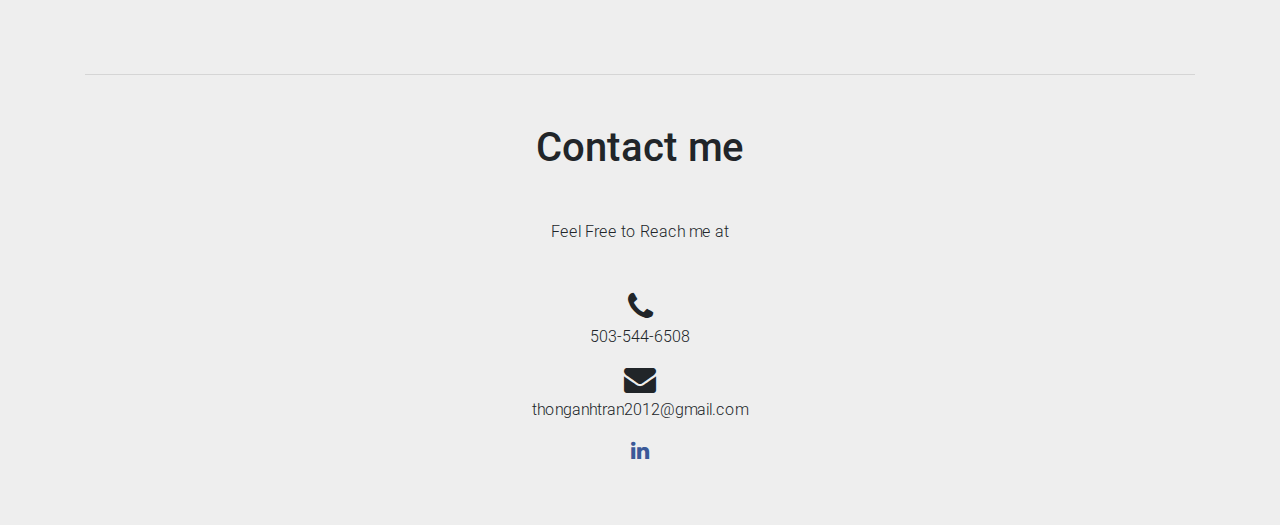
==== commit 55ddf85d: "bugs fixed" ====
--- a/index.html
+++ b/index.html
@@ -52,7 +52,7 @@
         <!--/.Navbar-->
 
         <!-- Intro -->
-        <div id="home" class="view jarallax" data-jarallax='{"speed": 0.2}'>
+        <div id="home" class="view jarallax">
             <div class="mask rgba-stylish-light">
               <div class="container h-100 d-flex justify-content-center align-items-center">
                   <div class="row pt-5 mt-3">
@@ -223,7 +223,7 @@
                                     <div class="progress-bar" role="progressbar" style="width: 70%" aria-valuenow="25" aria-valuemin="0" aria-valuemax="100"></div>
                                 </div>
 
-                            <p class="black-text text-uppercase font-weight-bold pt-3" align="justify">SQL/MS SQL Server/ MySQL/ PostgreSQL/ phpMyAdmin</p>
+                            <p class="black-text text-uppercase font-weight-bold pt-3" align="justify">SQL/MS SQL Server/MySQL/PostgreSQL/phpMyAdmin</p>
                                 <div class="md-progress">
                                     <div class="progress-bar" role="progressbar" style="width: 90%" aria-valuenow="25" aria-valuemin="0" aria-valuemax="100"></div>
                                 </div>
--- a/css/style.css
+++ b/css/style.css
@@ -60,7 +60,7 @@
 }
 
 #home {
-  background-image: url(img/cover.jpg); 
+  background-image: url(../img/cover.jpg); 
   background-repeat: no-repeat; 
   background-size: cover; 
   background-position: center center;
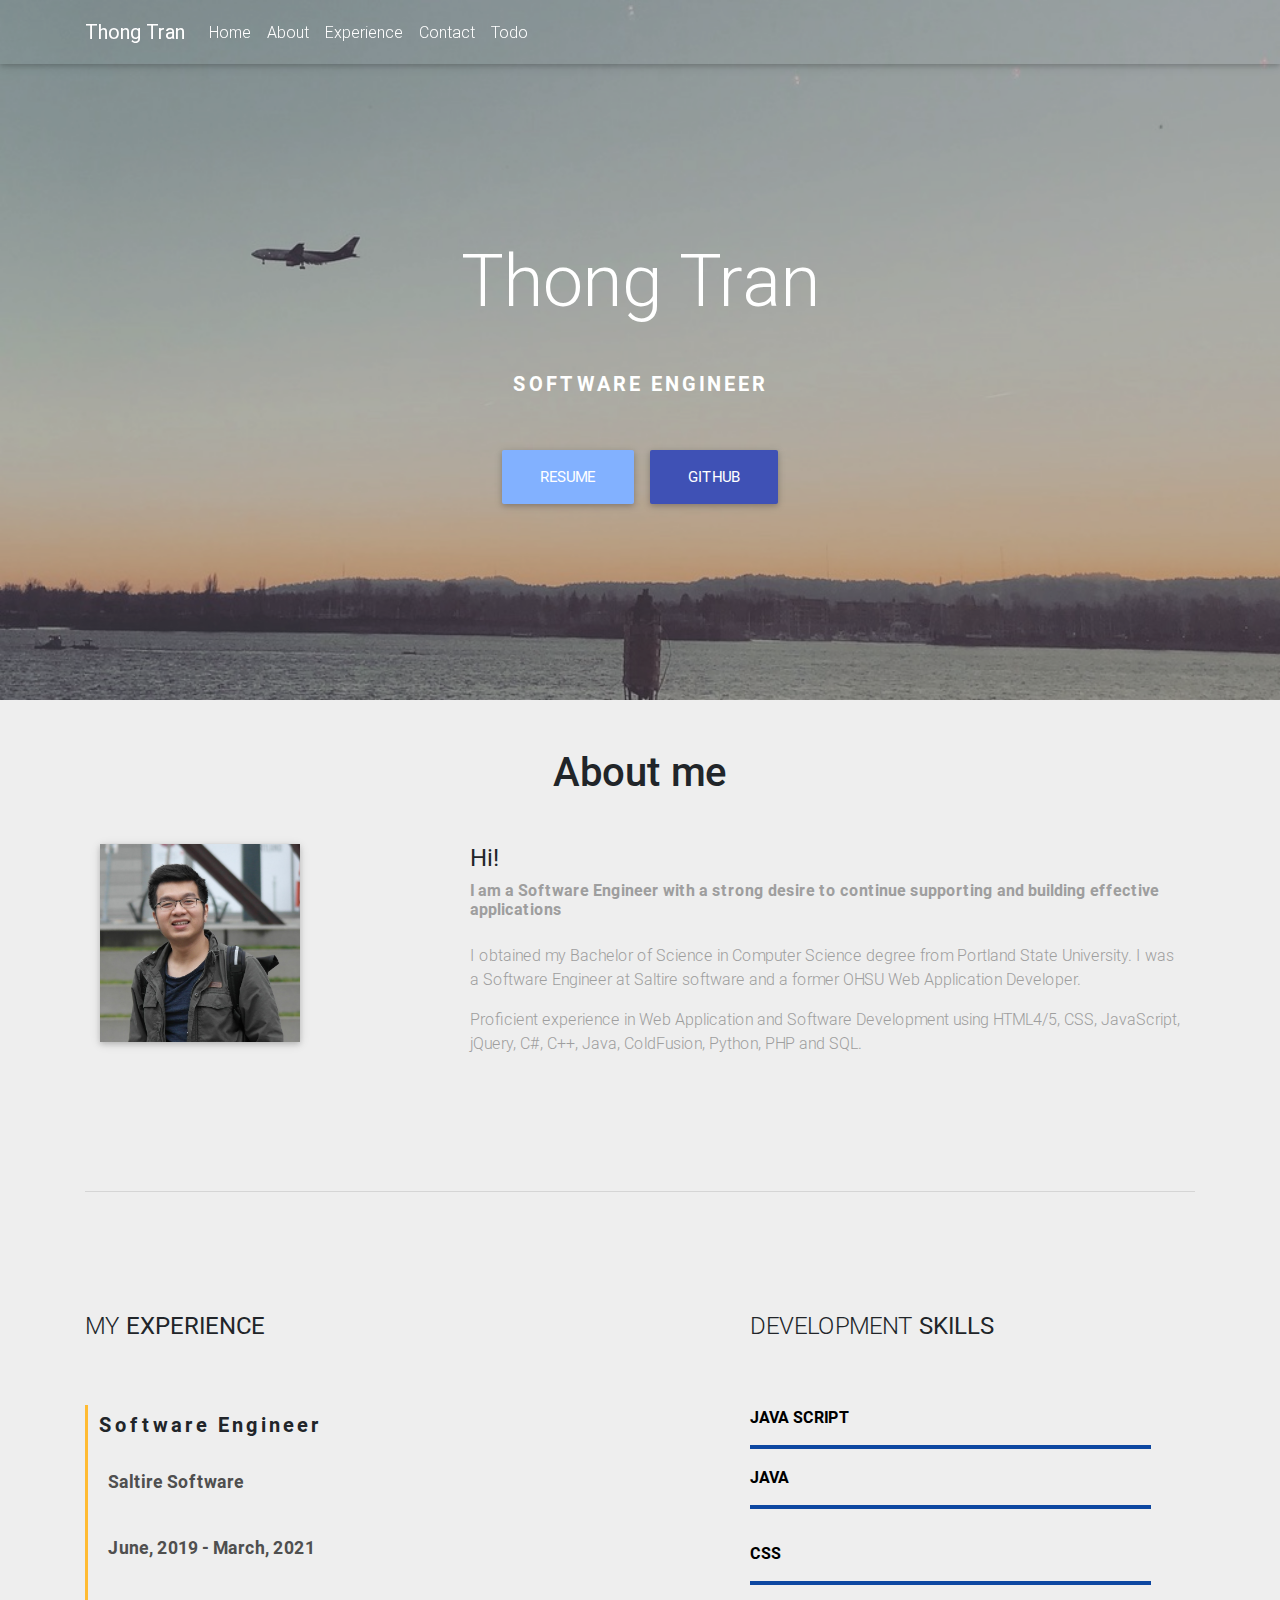
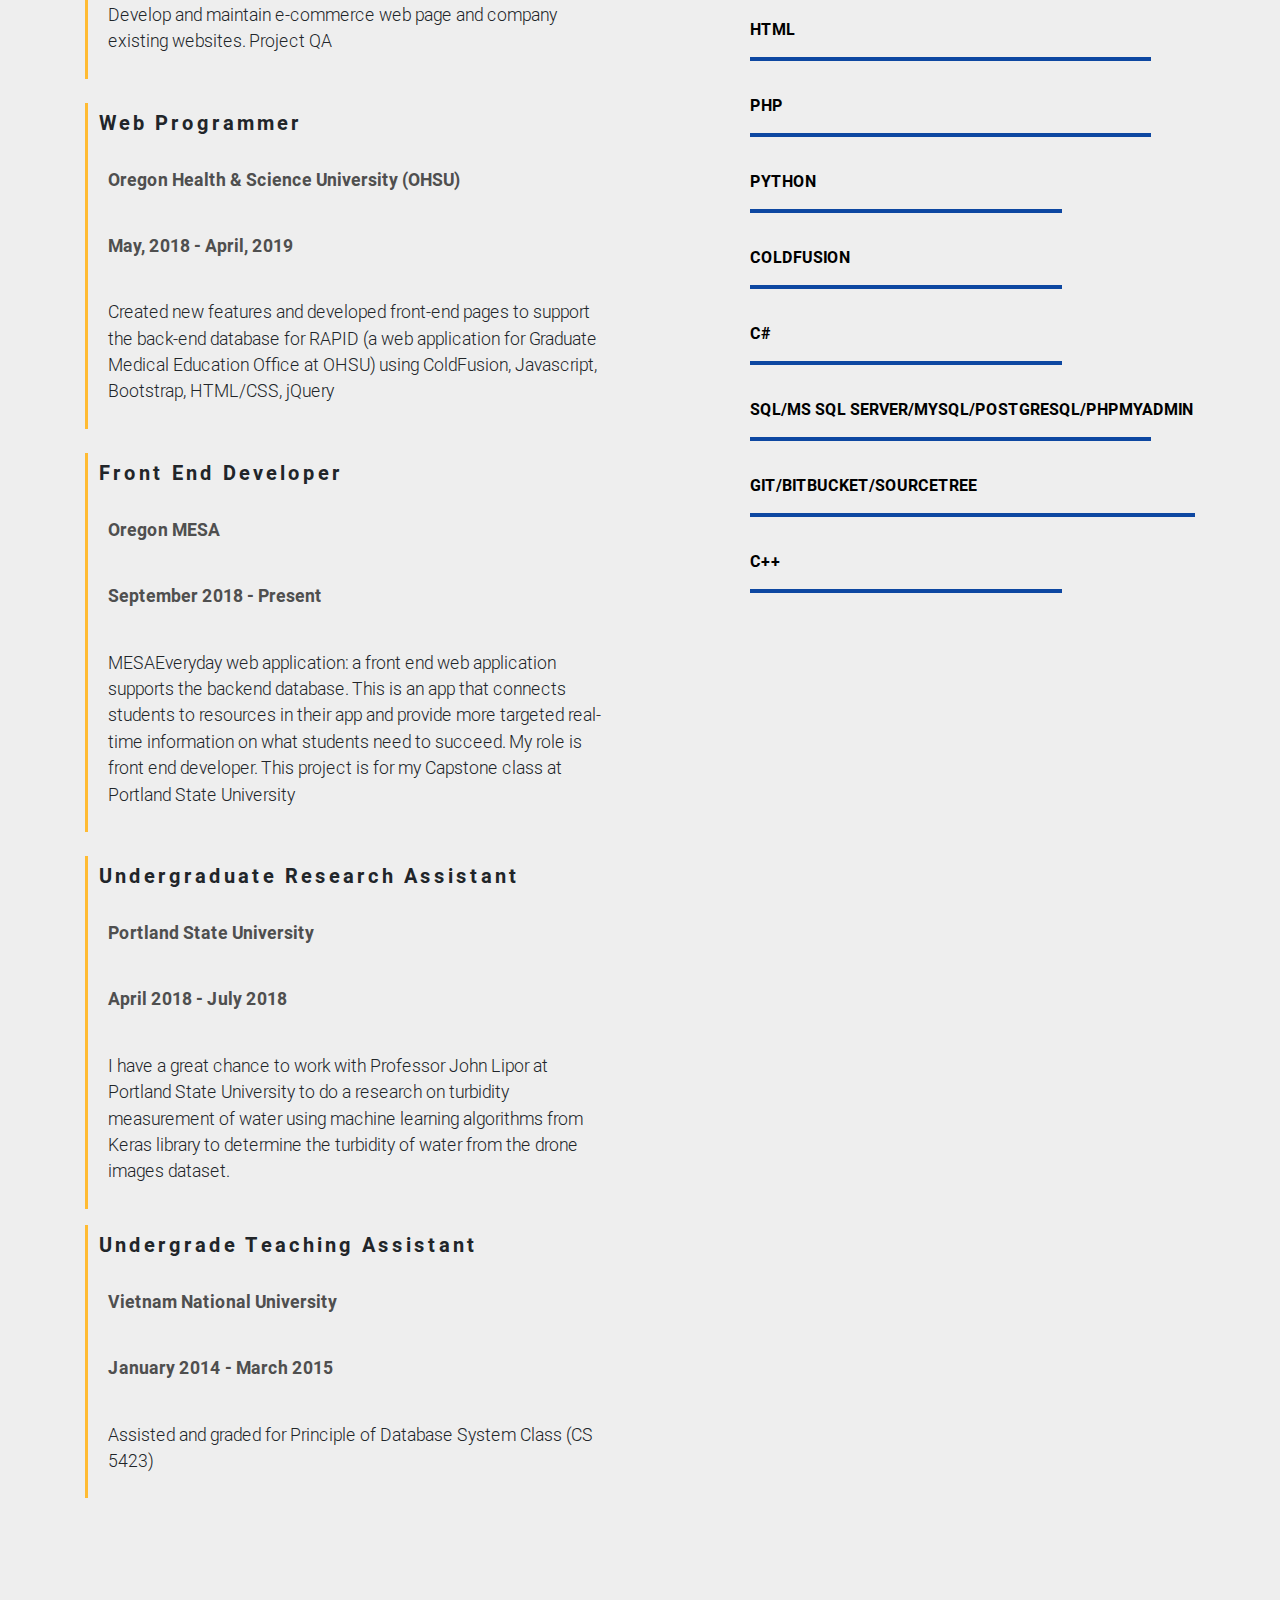
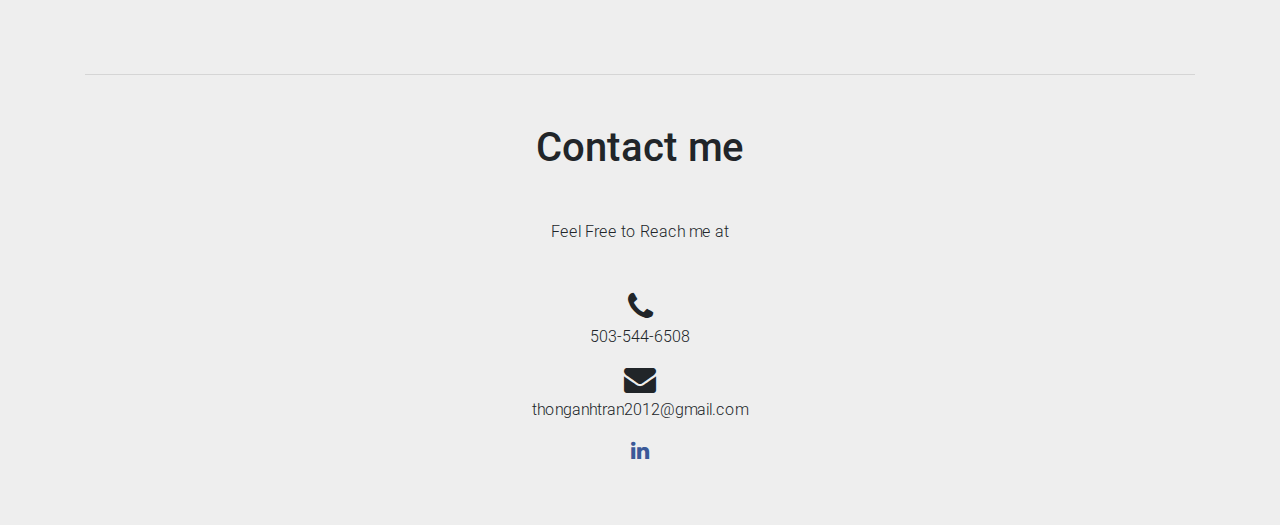
==== commit d1519177: "Update index.html" ====
--- a/index.html
+++ b/index.html
@@ -100,7 +100,7 @@
                         <div class="col-md-8 float-right">
                             <h4><strong>Hi!</strong></h4>
                             <h6 class="font-weight-bold grey-text mb-4">I am a Software Engineer with a strong desire to continue supporting and building effective applications</h6>
-                            <p class="grey-text">I obtained my Bachelor of Science in Computer Science degree from Portland State University. I am a Software Engineer at Saltire software and a former OHSU Web Application Developer. </p>
+                            <p class="grey-text">I obtained my Bachelor of Science in Computer Science degree from Portland State University. I was a Software Engineer at Saltire software and a former OHSU Web Application Developer. </p>
                             <p class="grey-text">Proficient experience in Web Application and Software Development using HTML4/5, CSS, JavaScript, jQuery, C#, C++, Java, ColdFusion, Python, PHP and SQL. </p>
                         </div>
 
@@ -135,7 +135,7 @@
                                         <h5 class="job-title font-weight-bold mb-3">Software Engineer</h5>
                                     </div>
                                     <p class="font-weight-bold ml-1 dark-grey-text mb-2">Saltire Software</p>
-                                    <p class="font-weight-bold ml-1 dark-grey-text mb-2">June, 2019 - Present</p>
+                                    <p class="font-weight-bold ml-1 dark-grey-text mb-2">June, 2019 - March, 2021</p>
                                     <p class="mb-0 ml-1 light-grey-text">Develop and maintain e-commerce web page and company existing websites. Project QA</p>
                                 </blockquote>
                                 <blockquote class="blockquote bq-warning mb-4">
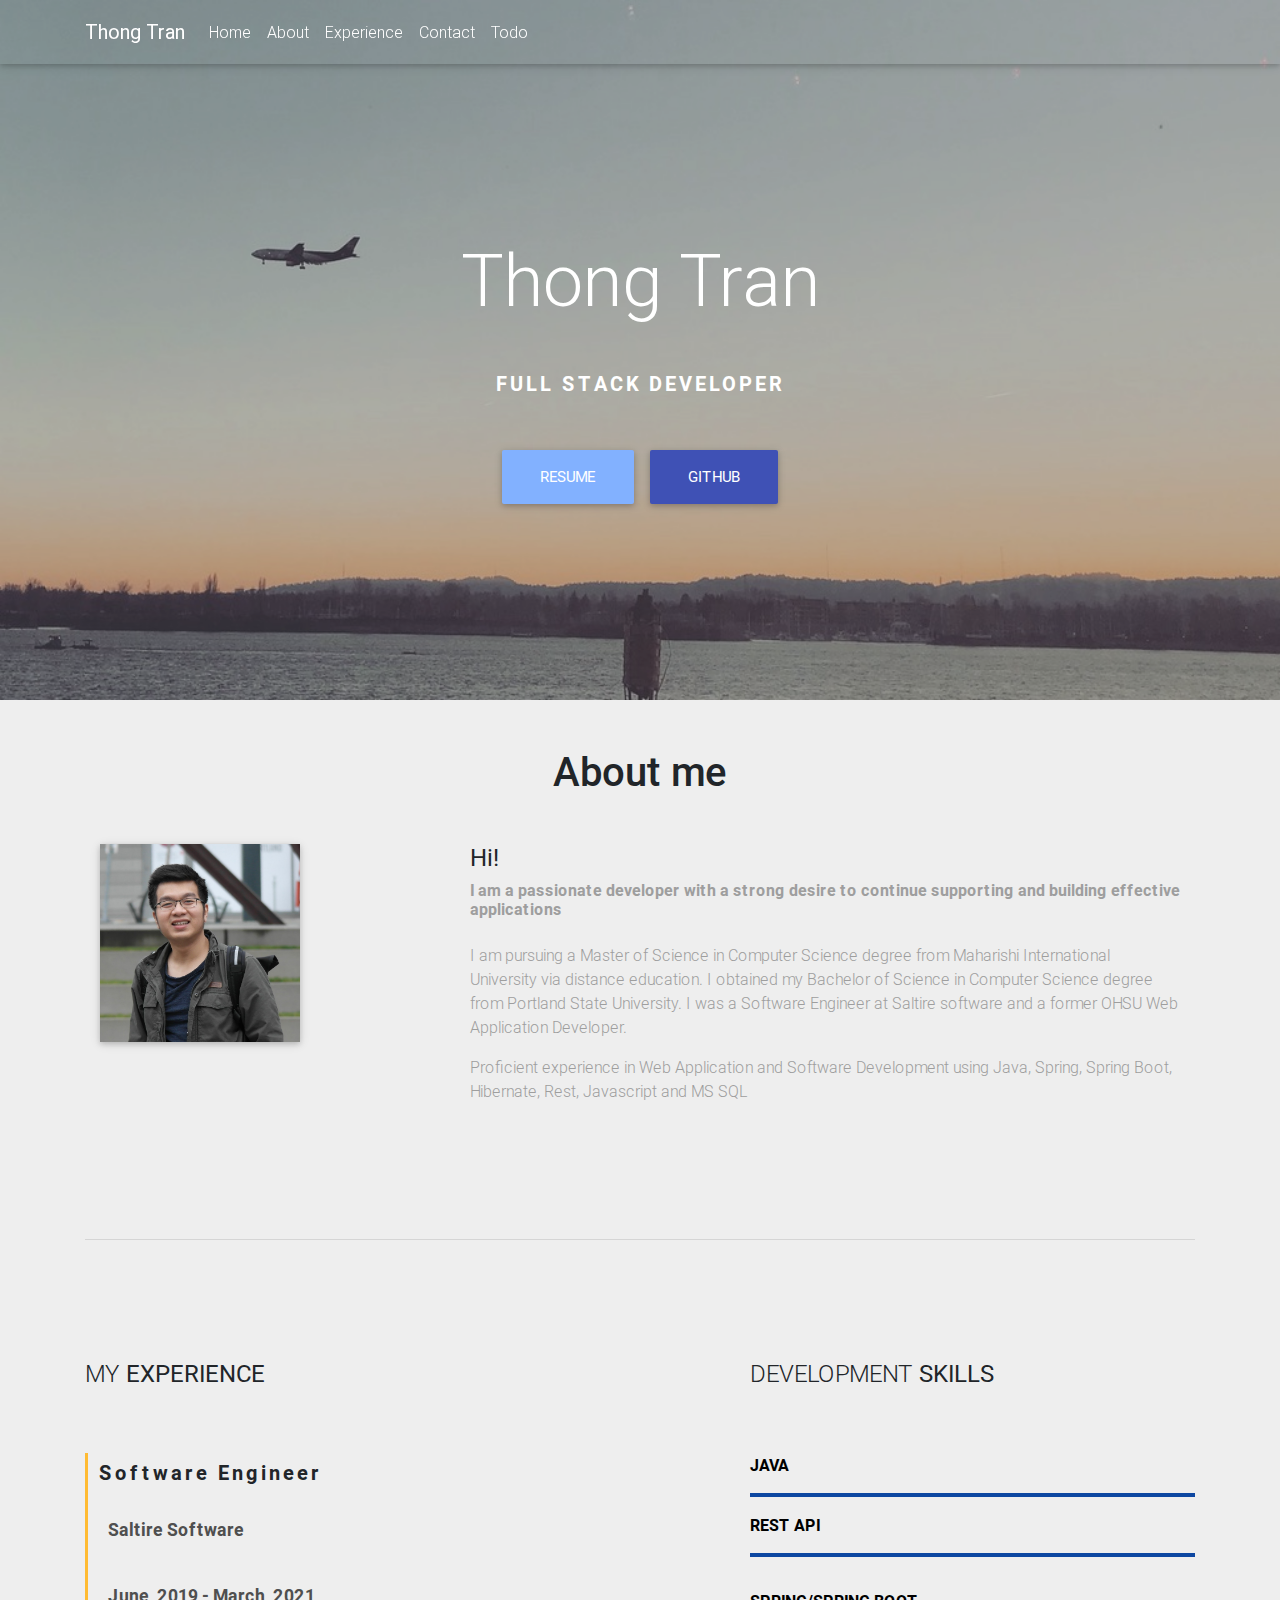
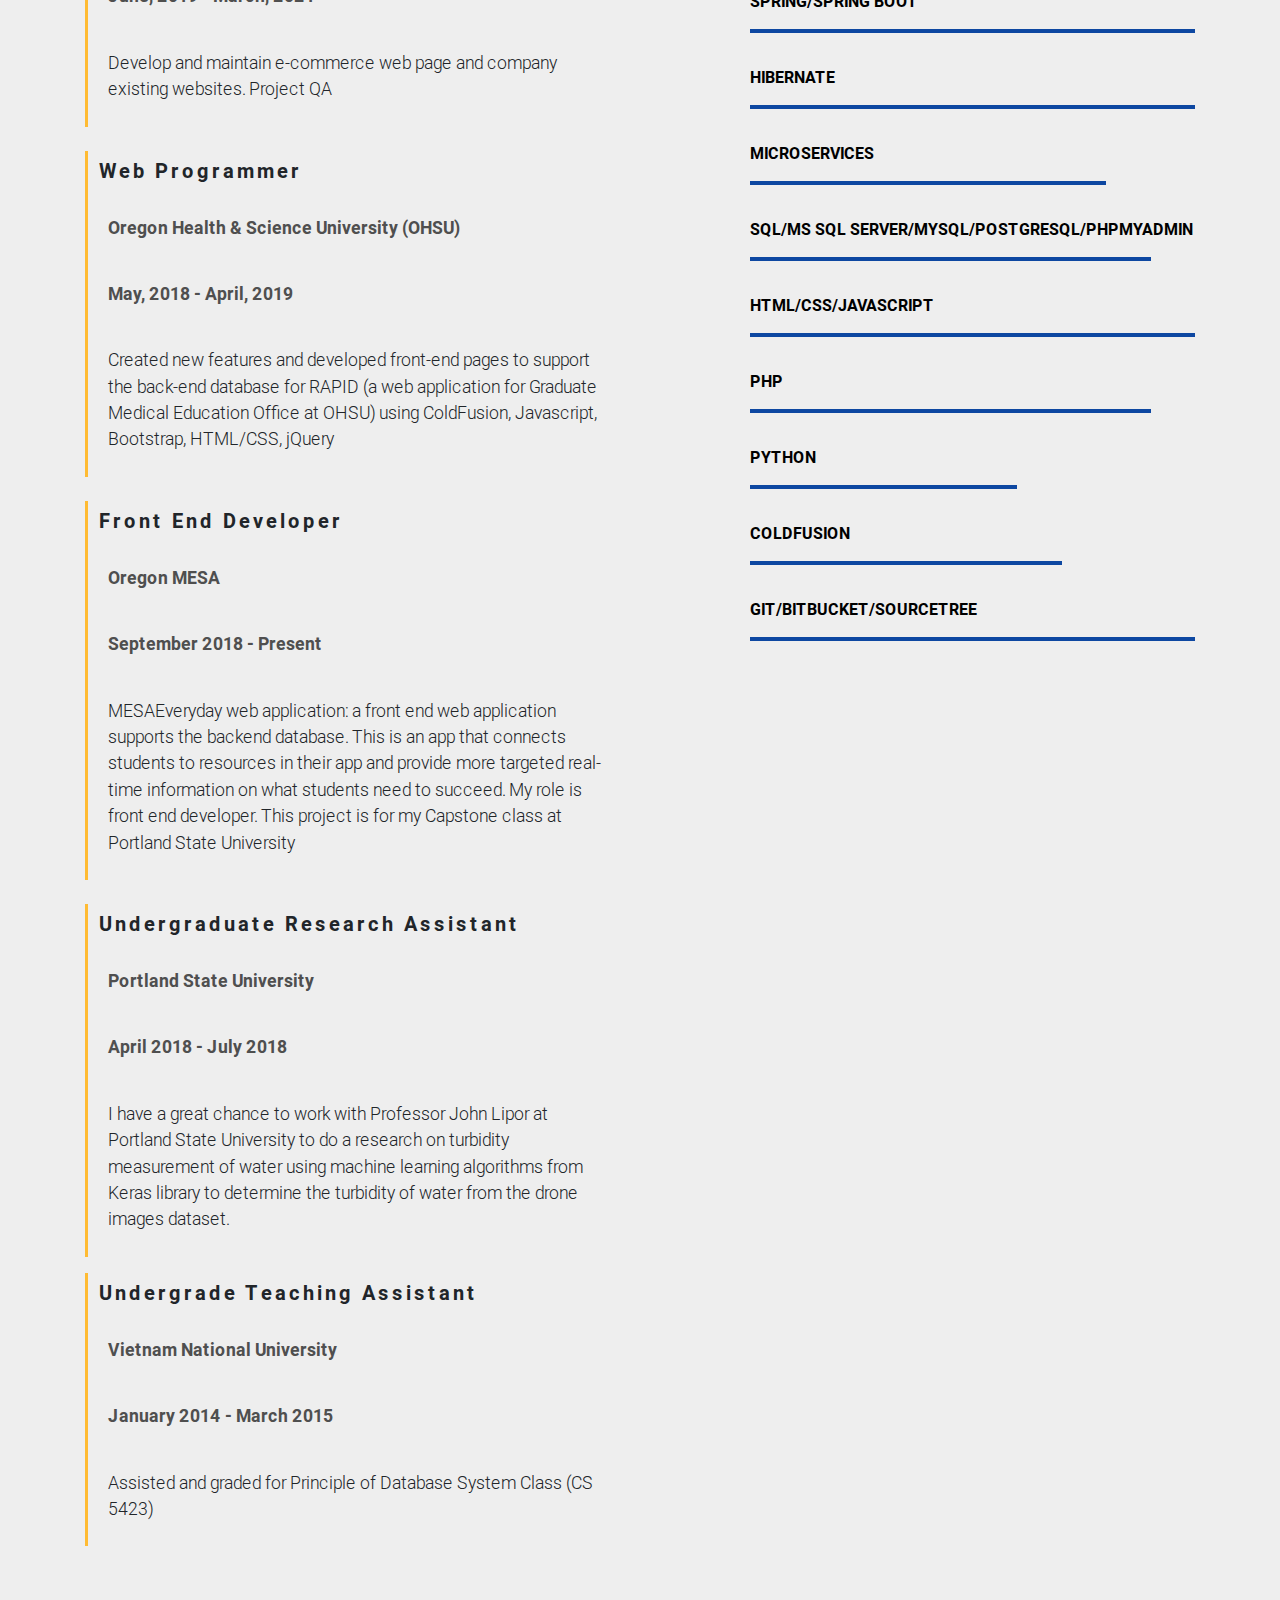
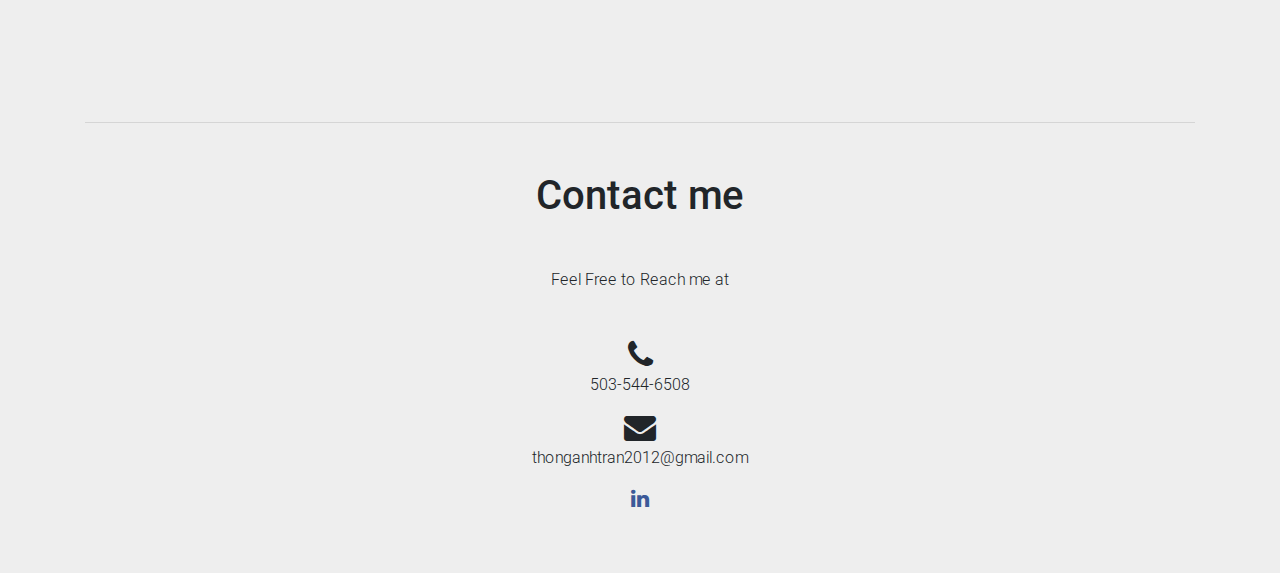
==== commit ba6dbfe9: "update index.html" ====
--- a/index.html
+++ b/index.html
@@ -59,7 +59,7 @@
                       <div class="col-md-12 mb-3">
                           <div class="intro-info-content text-center">
                               <h1 class="display-3 white-text mb-5 wow fadeInDown" data-wow-delay="0.3s">Thong Tran</h1>
-                              <h5 class="text-uppercase white-text mb-5 font-weight-bold wow fadeInDown" data-wow-delay="0.3s">Software Engineer</h5>
+                              <h5 class="text-uppercase white-text mb-5 font-weight-bold wow fadeInDown" data-wow-delay="0.3s">Full Stack Developer</h5>
                               <a href="https://docs.google.com/document/d/1NX7FctAoQpxr3DlKeBnTtZ0yhEHDxp3qQtQ1vEGj-Fg/edit?usp=sharing" class="btn btn-light-blue btn-lg wow fadeInDown" data-wow-delay="0.3s">Resume</a>
                               <a href="https://github.com/tranthon" class="btn btn-indigo btn-lg wow fadeInDown" data-wow-delay="0.3s">Github</a>
                           </div>
@@ -99,9 +99,9 @@
 
                         <div class="col-md-8 float-right">
                             <h4><strong>Hi!</strong></h4>
-                            <h6 class="font-weight-bold grey-text mb-4">I am a Software Engineer with a strong desire to continue supporting and building effective applications</h6>
-                            <p class="grey-text">I obtained my Bachelor of Science in Computer Science degree from Portland State University. I was a Software Engineer at Saltire software and a former OHSU Web Application Developer. </p>
-                            <p class="grey-text">Proficient experience in Web Application and Software Development using HTML4/5, CSS, JavaScript, jQuery, C#, C++, Java, ColdFusion, Python, PHP and SQL. </p>
+                            <h6 class="font-weight-bold grey-text mb-4">I am a passionate developer with a strong desire to continue supporting and building effective applications</h6>
+                            <p class="grey-text">I am pursuing a Master of Science in Computer Science degree from Maharishi International University via distance education. I obtained my Bachelor of Science in Computer Science degree from Portland State University. I was a Software Engineer at Saltire software and a former OHSU Web Application Developer. </p>
+                            <p class="grey-text">Proficient experience in Web Application and Software Development using Java, Spring, Spring Boot, Hibernate, Rest, Javascript and MS SQL </p>
                         </div>
 
                     </div>
@@ -182,61 +182,63 @@
                         </div>
 
                             <!--Description-->
-                            <p class="black-text text-uppercase font-weight-bold" align="justify">Java Script</p>
+                            <p class="black-text text-uppercase font-weight-bold" align="justify">Java</p>
+                                <div class="md-progress">
+                                    <div class="progress-bar" role="progressbar" style="width: 100%" aria-valuenow="25" aria-valuemin="0" aria-valuemax="100"></div>
+                                </div>
+
+                            <p class="black-text text-uppercase font-weight-bold" align="justify">REST API</p>
+                                <div class="md-progress">
+                                    <div class="progress-bar" role="progressbar" style="width: 100%" aria-valuenow="25" aria-valuemin="0" aria-valuemax="100"></div>
+                                </div>
+
+                            <p class="black-text text-uppercase font-weight-bold pt-3" align="justify">Spring/Spring Boot</p>
+                                <div class="md-progress">
+                                    <div class="progress-bar" role="progressbar" style="width: 100%" aria-valuenow="25" aria-valuemin="0" aria-valuemax="100"></div>
+                                </div>
+
+                            <p class="black-text text-uppercase font-weight-bold pt-3" align="justify">Hibernate</p>
+                                <div class="md-progress">
+                                    <div class="progress-bar" role="progressbar" style="width: 100%" aria-valuenow="25" aria-valuemin="0" aria-valuemax="100"></div>
+                                </div>
+
+                            <p class="black-text text-uppercase font-weight-bold pt-3" align="justify">Microservices</p>
+                                <div class="md-progress">
+                                    <div class="progress-bar" role="progressbar" style="width: 80%" aria-valuenow="25" aria-valuemin="0" aria-valuemax="100"></div>
+                                </div>
+
+                            <p class="black-text text-uppercase font-weight-bold pt-3" align="justify">SQL/MS SQL Server/MySQL/PostgreSQL/phpMyAdmin</p>
                                 <div class="md-progress">
                                     <div class="progress-bar" role="progressbar" style="width: 90%" aria-valuenow="25" aria-valuemin="0" aria-valuemax="100"></div>
                                 </div>
 
-                            <p class="black-text text-uppercase font-weight-bold" align="justify">Java</p>
+                            <p class="black-text text-uppercase font-weight-bold pt-3" align="justify">HTML/CSS/Javascript</p>
+                                <div class="md-progress">
+                                    <div class="progress-bar" role="progressbar" style="width: 100%" aria-valuenow="25" aria-valuemin="0" aria-valuemax="100"></div>
+                                </div>
+
+                            <p class="black-text text-uppercase font-weight-bold pt-3" align="justify">PHP</p>
                                 <div class="md-progress">
                                     <div class="progress-bar" role="progressbar" style="width: 90%" aria-valuenow="25" aria-valuemin="0" aria-valuemax="100"></div>
                                 </div>
 
-                            <p class="black-text text-uppercase font-weight-bold pt-3" align="justify">CSS</p>
-                                <div class="md-progress">
-                                    <div class="progress-bar" role="progressbar" style="width: 90%" aria-valuenow="25" aria-valuemin="0" aria-valuemax="100"></div>
-                                </div>
-
-                            <p class="black-text text-uppercase font-weight-bold pt-3" align="justify">HTML</p>
-                                <div class="md-progress">
-                                    <div class="progress-bar" role="progressbar" style="width: 90%" aria-valuenow="25" aria-valuemin="0" aria-valuemax="100"></div>
-                                </div>
-
-                            <p class="black-text text-uppercase font-weight-bold pt-3" align="justify">PHP</p>
-                                <div class="md-progress">
-                                    <div class="progress-bar" role="progressbar" style="width: 90%" aria-valuenow="25" aria-valuemin="0" aria-valuemax="100"></div>
-                                </div>
-
 
                             <p class="black-text text-uppercase font-weight-bold pt-3" align="justify">Python</p>
                                 <div class="md-progress">
+                                    <div class="progress-bar" role="progressbar" style="width: 60%" aria-valuenow="25" aria-valuemin="0" aria-valuemax="100"></div>
+                                </div>
+
+                            <p class="black-text text-uppercase font-weight-bold pt-3" align="justify">ColdFusion</p>
+                                <div class="md-progress">
                                     <div class="progress-bar" role="progressbar" style="width: 70%" aria-valuenow="25" aria-valuemin="0" aria-valuemax="100"></div>
                                 </div>
 
-                            <p class="black-text text-uppercase font-weight-bold pt-3" align="justify">ColdFusion</p>
-                                <div class="md-progress">
-                                    <div class="progress-bar" role="progressbar" style="width: 70%" aria-valuenow="25" aria-valuemin="0" aria-valuemax="100"></div>
-                                </div>
-
-                            <p class="black-text text-uppercase font-weight-bold pt-3" align="justify">C#</p>
-                                <div class="md-progress">
-                                    <div class="progress-bar" role="progressbar" style="width: 70%" aria-valuenow="25" aria-valuemin="0" aria-valuemax="100"></div>
-                                </div>
-
-                            <p class="black-text text-uppercase font-weight-bold pt-3" align="justify">SQL/MS SQL Server/MySQL/PostgreSQL/phpMyAdmin</p>
-                                <div class="md-progress">
-                                    <div class="progress-bar" role="progressbar" style="width: 90%" aria-valuenow="25" aria-valuemin="0" aria-valuemax="100"></div>
-                                </div>
-
                             <p class="black-text text-uppercase font-weight-bold pt-3" align="justify">Git/Bitbucket/Sourcetree</p>
                                 <div class="md-progress">
                                     <div class="progress-bar" role="progressbar" style="width: 100%" aria-valuenow="25" aria-valuemin="0" aria-valuemax="100"></div>
                                 </div>
 
-                            <p class="black-text text-uppercase font-weight-bold pt-3" align="justify">C++</p>
-                                <div class="md-progress">
-                                    <div class="progress-bar" role="progressbar" style="width: 70%" aria-valuenow="25" aria-valuemin="0" aria-valuemax="100"></div>
-                                </div>
+                   
 
                         </div>
                         <!--/Second column-->
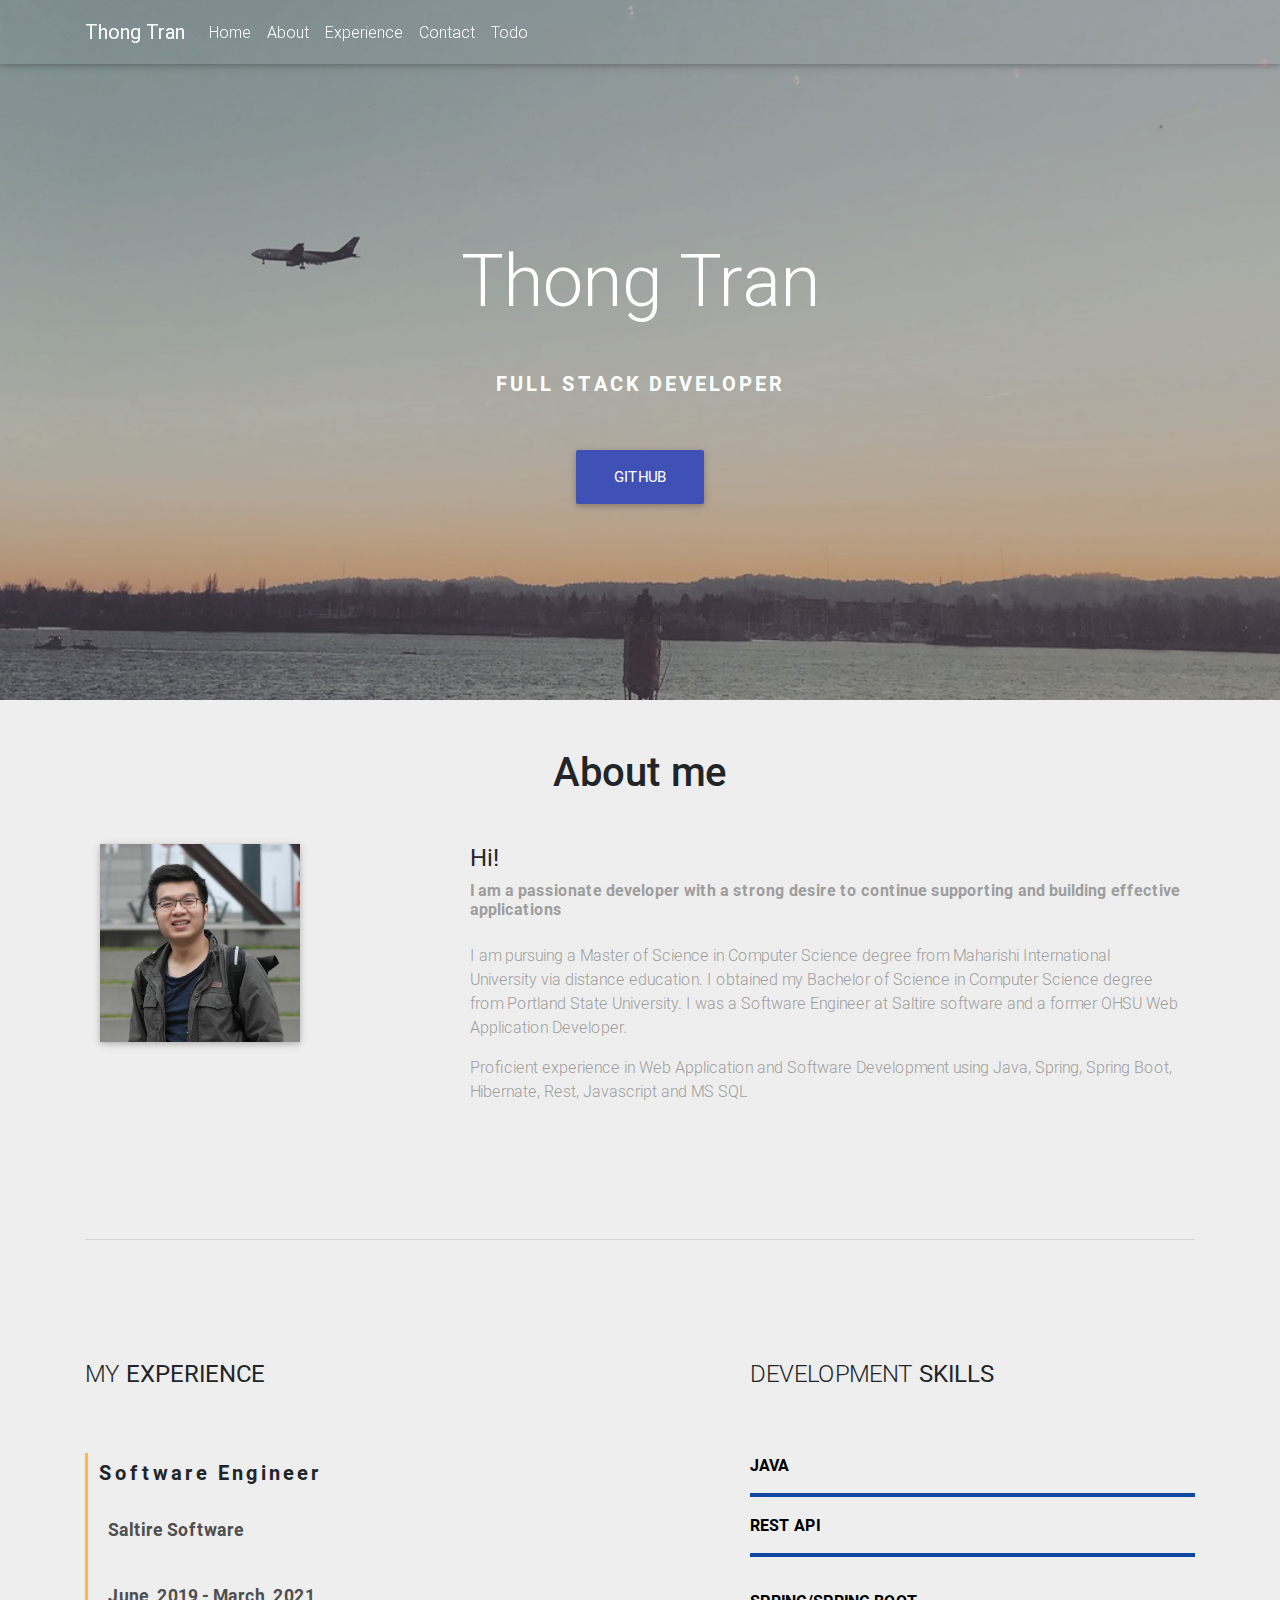
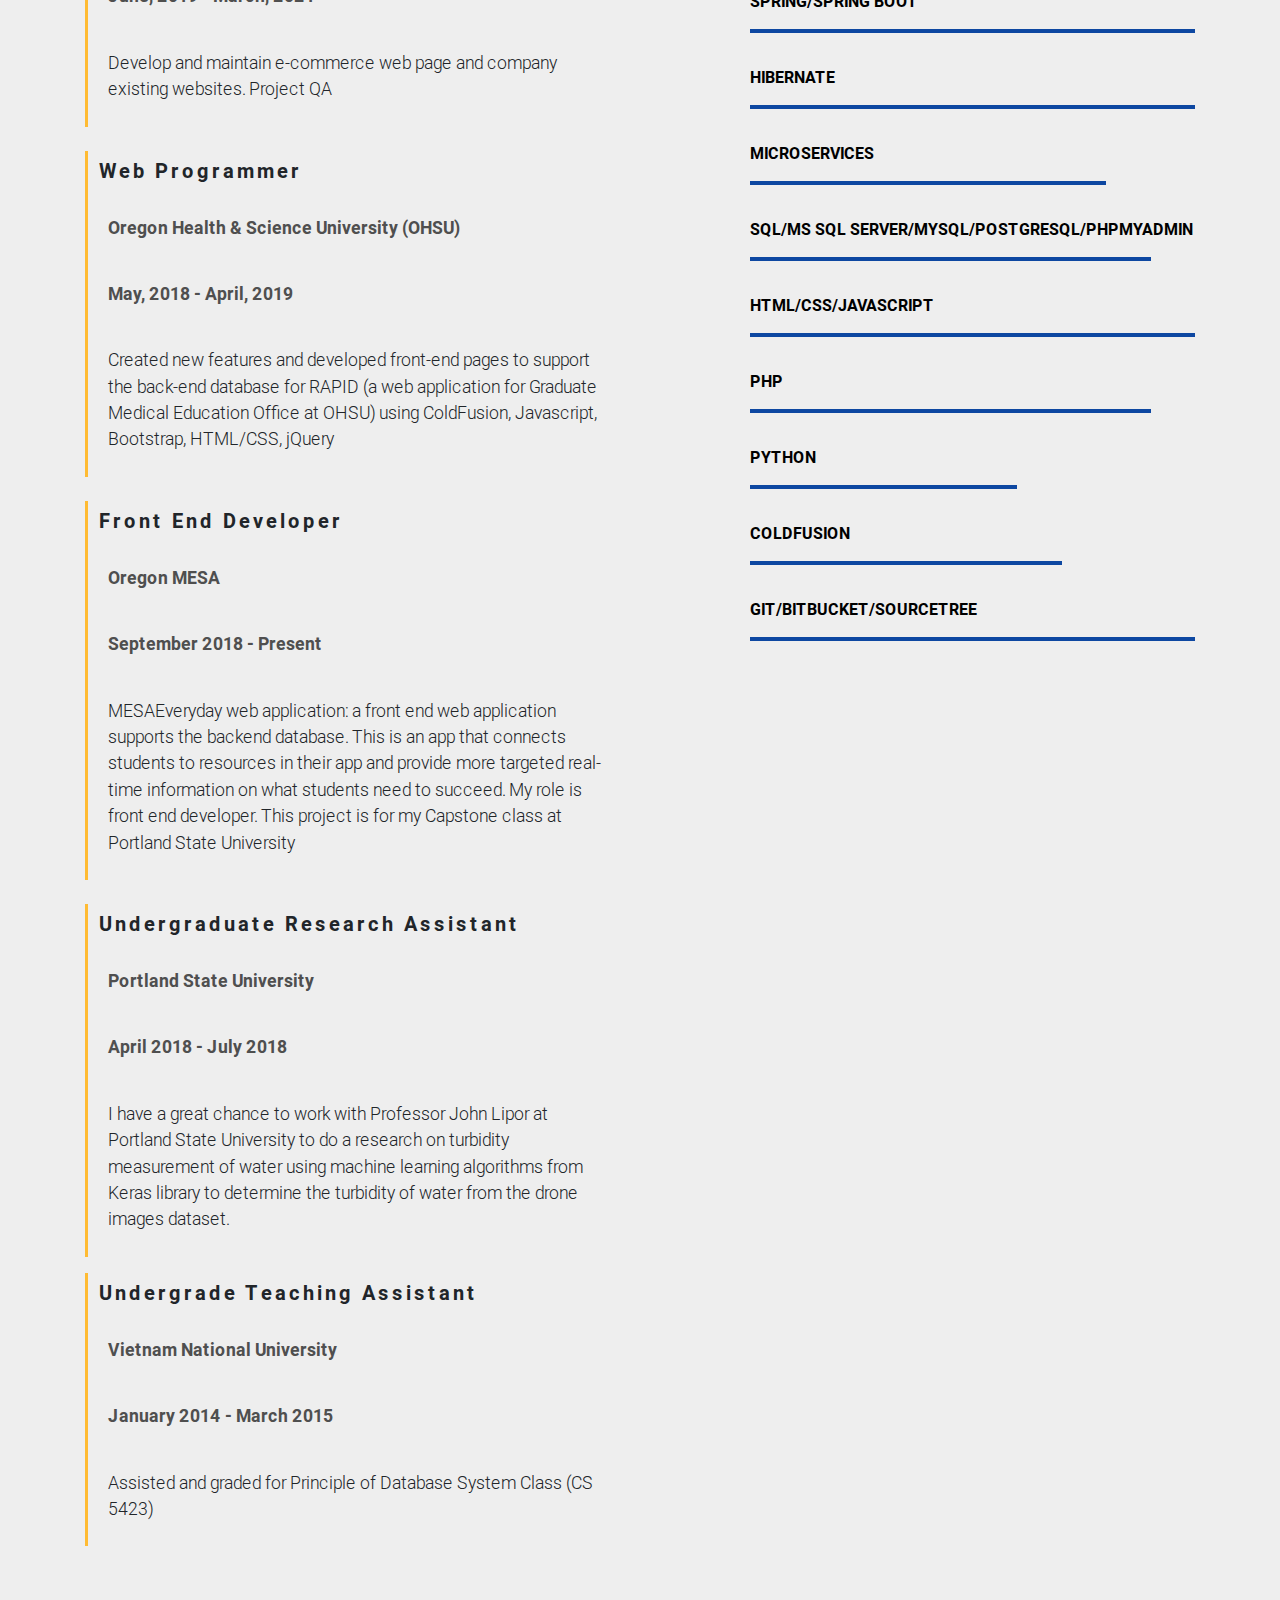
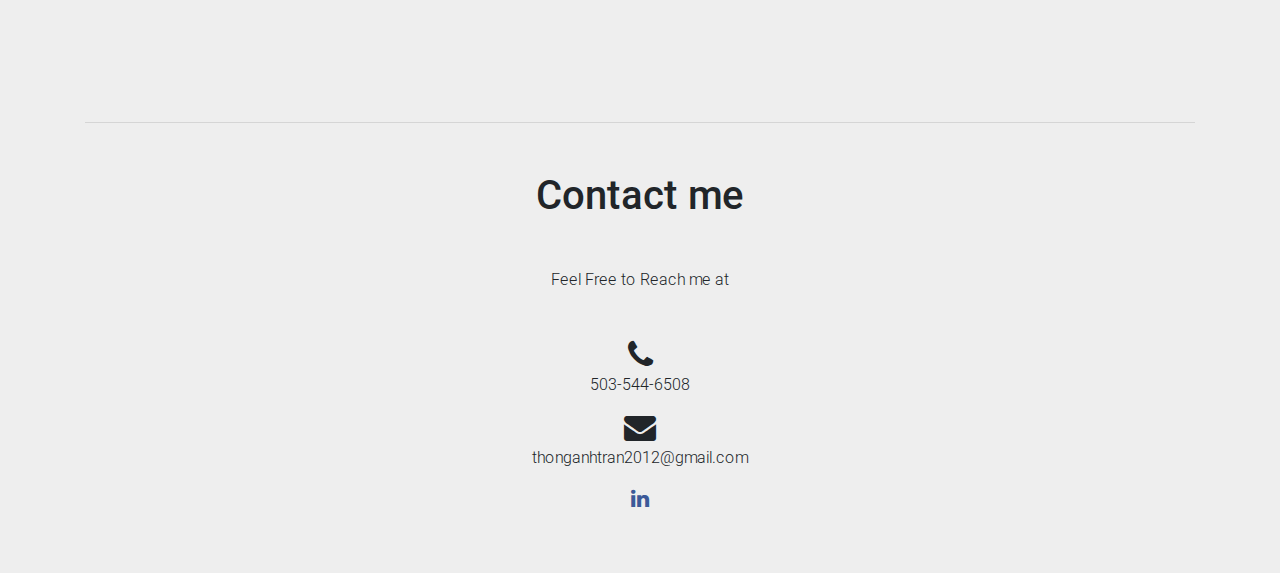
==== commit 1d7ee8c4: "Update index.html" ====
--- a/index.html
+++ b/index.html
@@ -60,7 +60,7 @@
                           <div class="intro-info-content text-center">
                               <h1 class="display-3 white-text mb-5 wow fadeInDown" data-wow-delay="0.3s">Thong Tran</h1>
                               <h5 class="text-uppercase white-text mb-5 font-weight-bold wow fadeInDown" data-wow-delay="0.3s">Full Stack Developer</h5>
-                              <a href="https://docs.google.com/document/d/1NX7FctAoQpxr3DlKeBnTtZ0yhEHDxp3qQtQ1vEGj-Fg/edit?usp=sharing" class="btn btn-light-blue btn-lg wow fadeInDown" data-wow-delay="0.3s">Resume</a>
+        
                               <a href="https://github.com/tranthon" class="btn btn-indigo btn-lg wow fadeInDown" data-wow-delay="0.3s">Github</a>
                           </div>
                       </div>
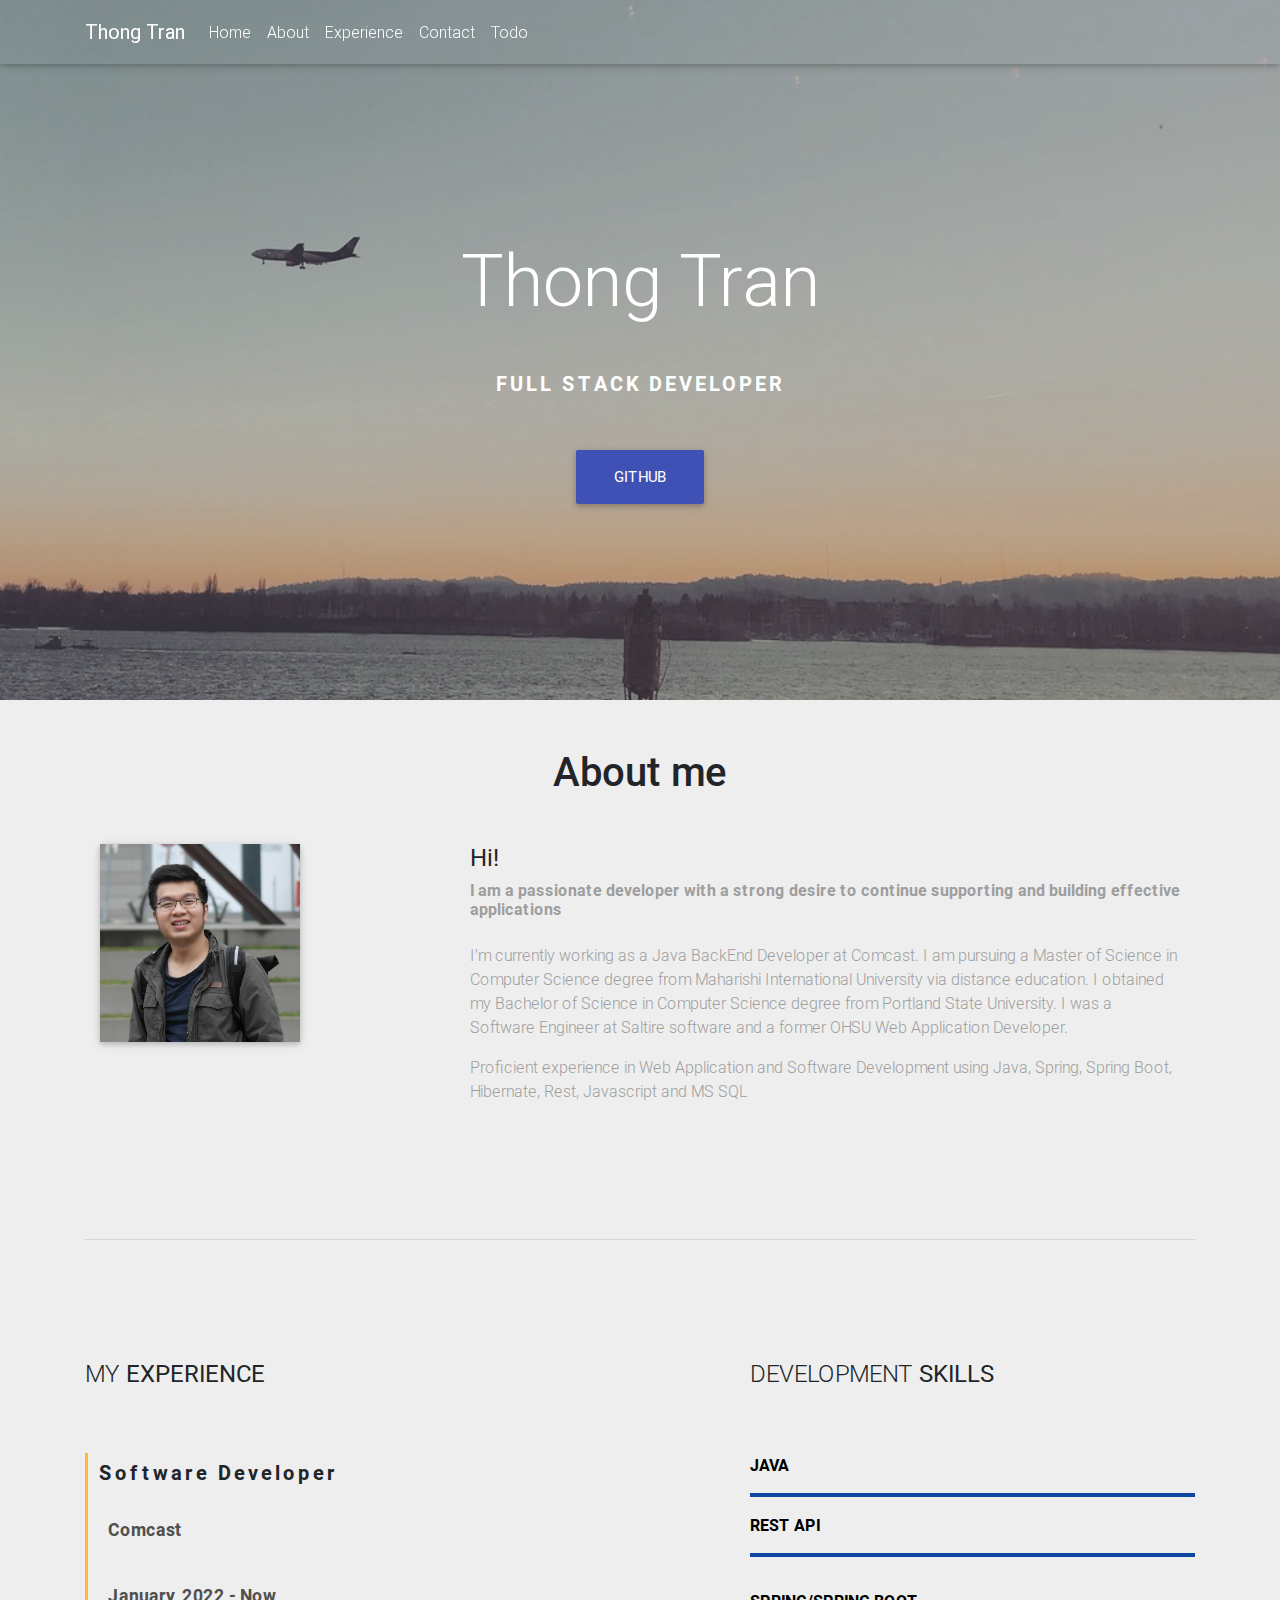
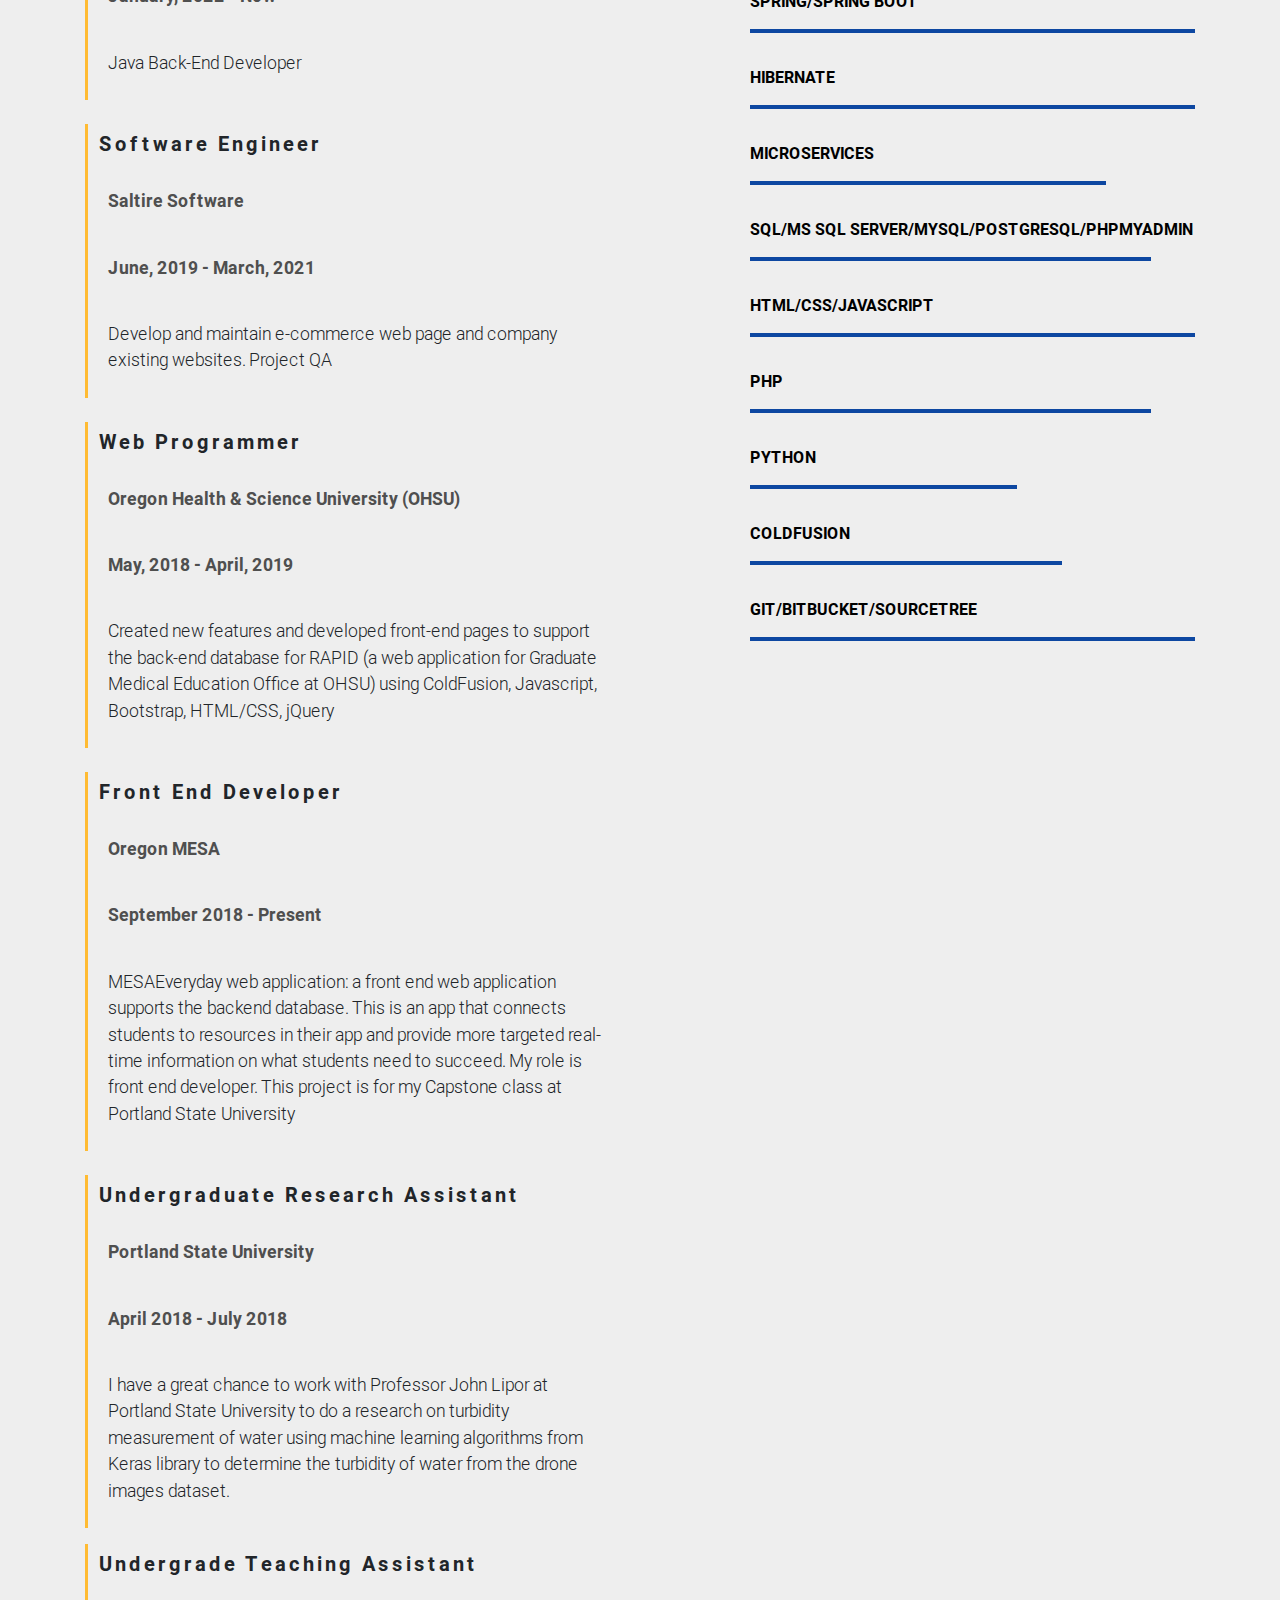
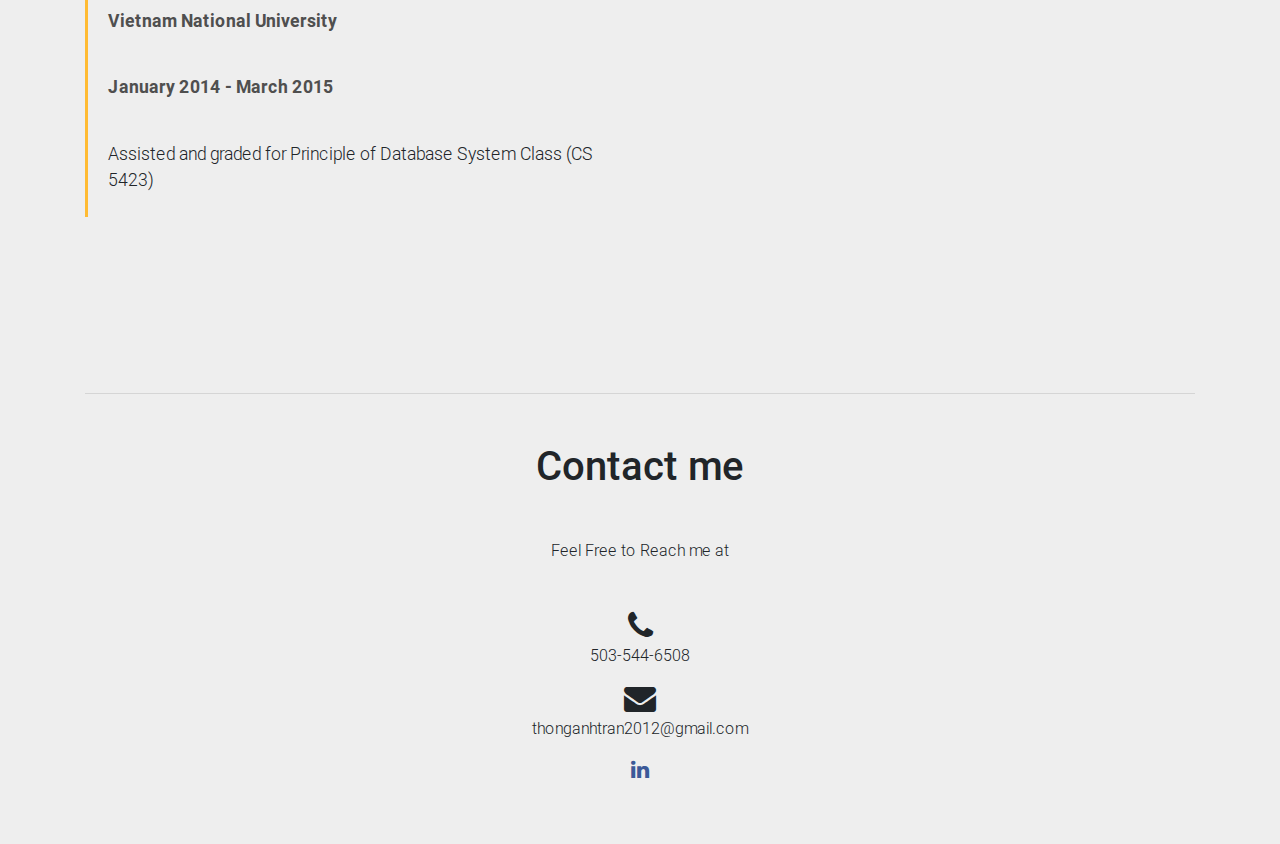
==== commit c7bc65ea: "Update index.html" ====
--- a/index.html
+++ b/index.html
@@ -100,7 +100,7 @@
                         <div class="col-md-8 float-right">
                             <h4><strong>Hi!</strong></h4>
                             <h6 class="font-weight-bold grey-text mb-4">I am a passionate developer with a strong desire to continue supporting and building effective applications</h6>
-                            <p class="grey-text">I am pursuing a Master of Science in Computer Science degree from Maharishi International University via distance education. I obtained my Bachelor of Science in Computer Science degree from Portland State University. I was a Software Engineer at Saltire software and a former OHSU Web Application Developer. </p>
+                            <p class="grey-text">I'm currently working as a Java BackEnd Developer at Comcast. I am pursuing a Master of Science in Computer Science degree from Maharishi International University via distance education. I obtained my Bachelor of Science in Computer Science degree from Portland State University. I was a Software Engineer at Saltire software and a former OHSU Web Application Developer. </p>
                             <p class="grey-text">Proficient experience in Web Application and Software Development using Java, Spring, Spring Boot, Hibernate, Rest, Javascript and MS SQL </p>
                         </div>
 
@@ -130,6 +130,14 @@
                         </div>
 
                                 <!--Description-->
+                                <blockquote class="blockquote bq-warning mb-4">
+                                    <div class="row">
+                                        <h5 class="job-title font-weight-bold mb-3">Software Developer</h5>
+                                    </div>
+                                    <p class="font-weight-bold ml-1 dark-grey-text mb-2">Comcast</p>
+                                    <p class="font-weight-bold ml-1 dark-grey-text mb-2">January, 2022 - Now</p>
+                                    <p class="mb-0 ml-1 light-grey-text">Java Back-End Developer</p>
+                                </blockquote>
                                 <blockquote class="blockquote bq-warning mb-4">
                                     <div class="row">
                                         <h5 class="job-title font-weight-bold mb-3">Software Engineer</h5>
